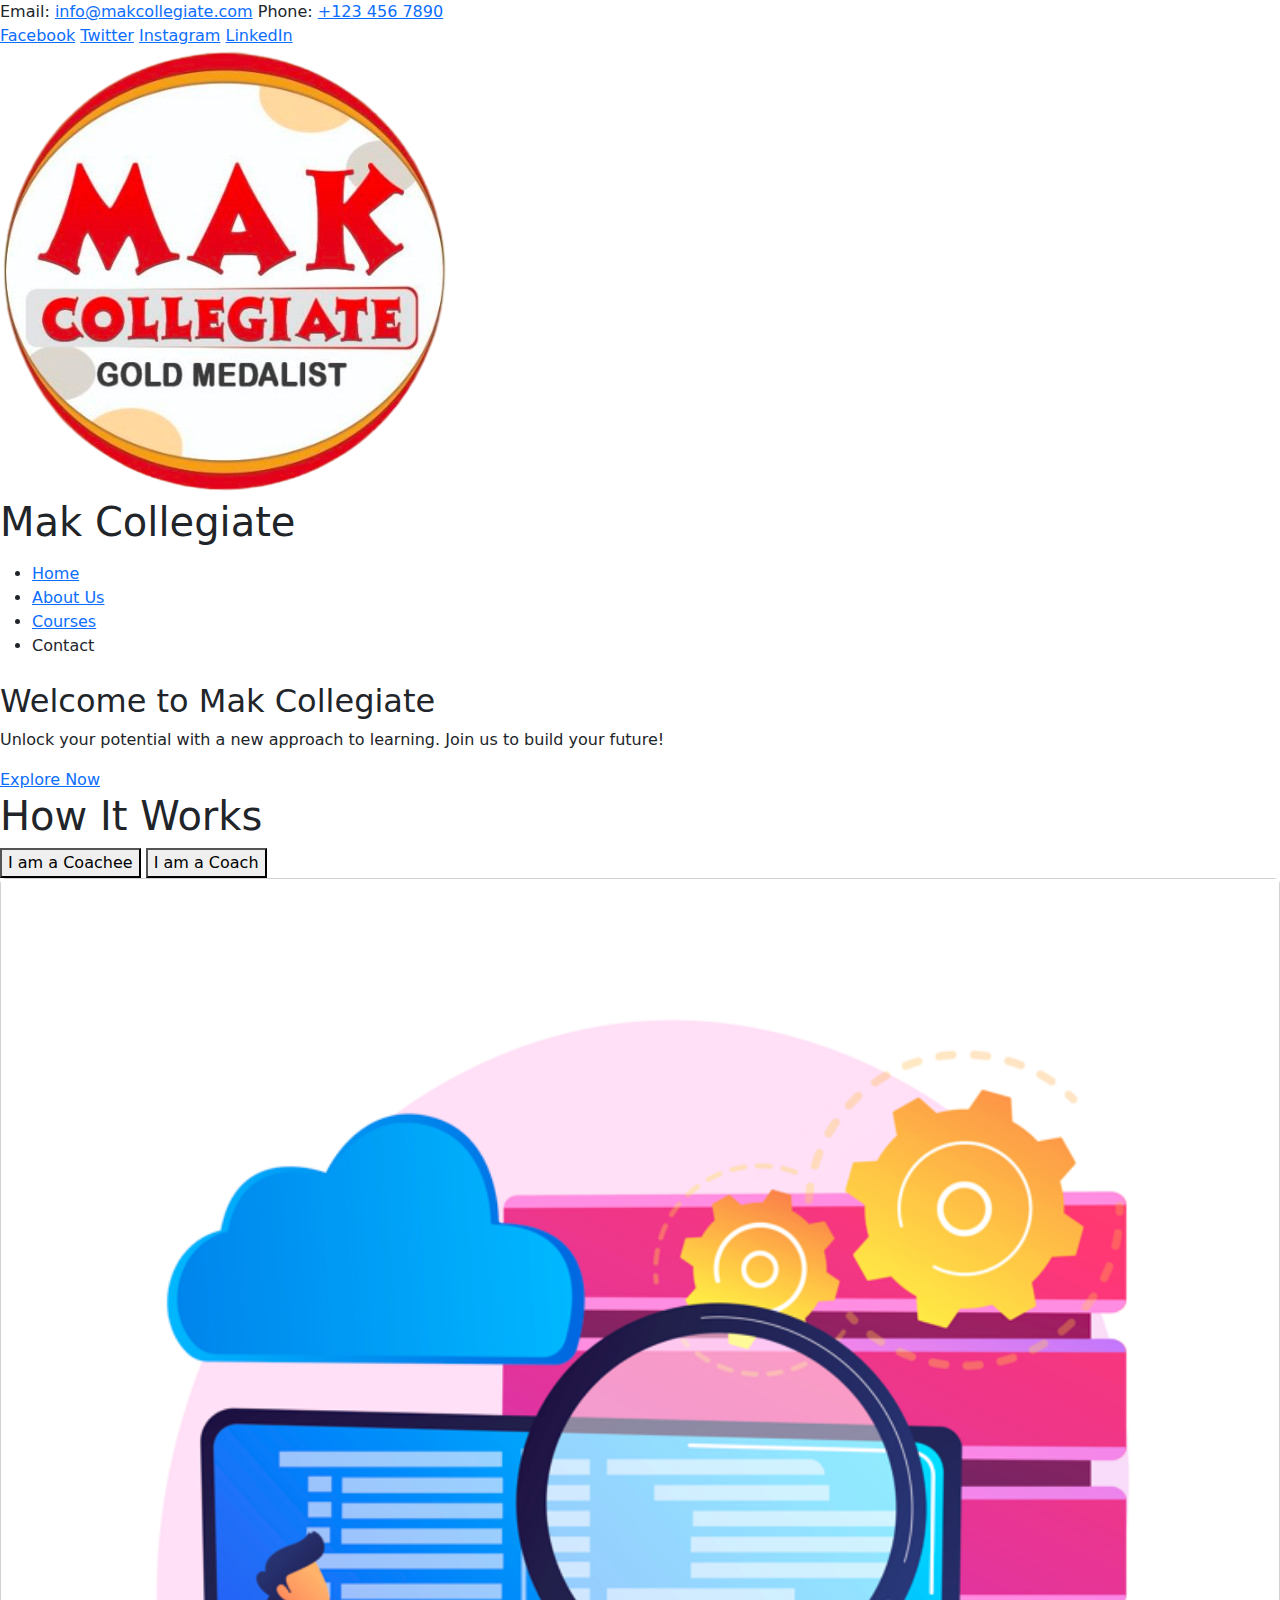
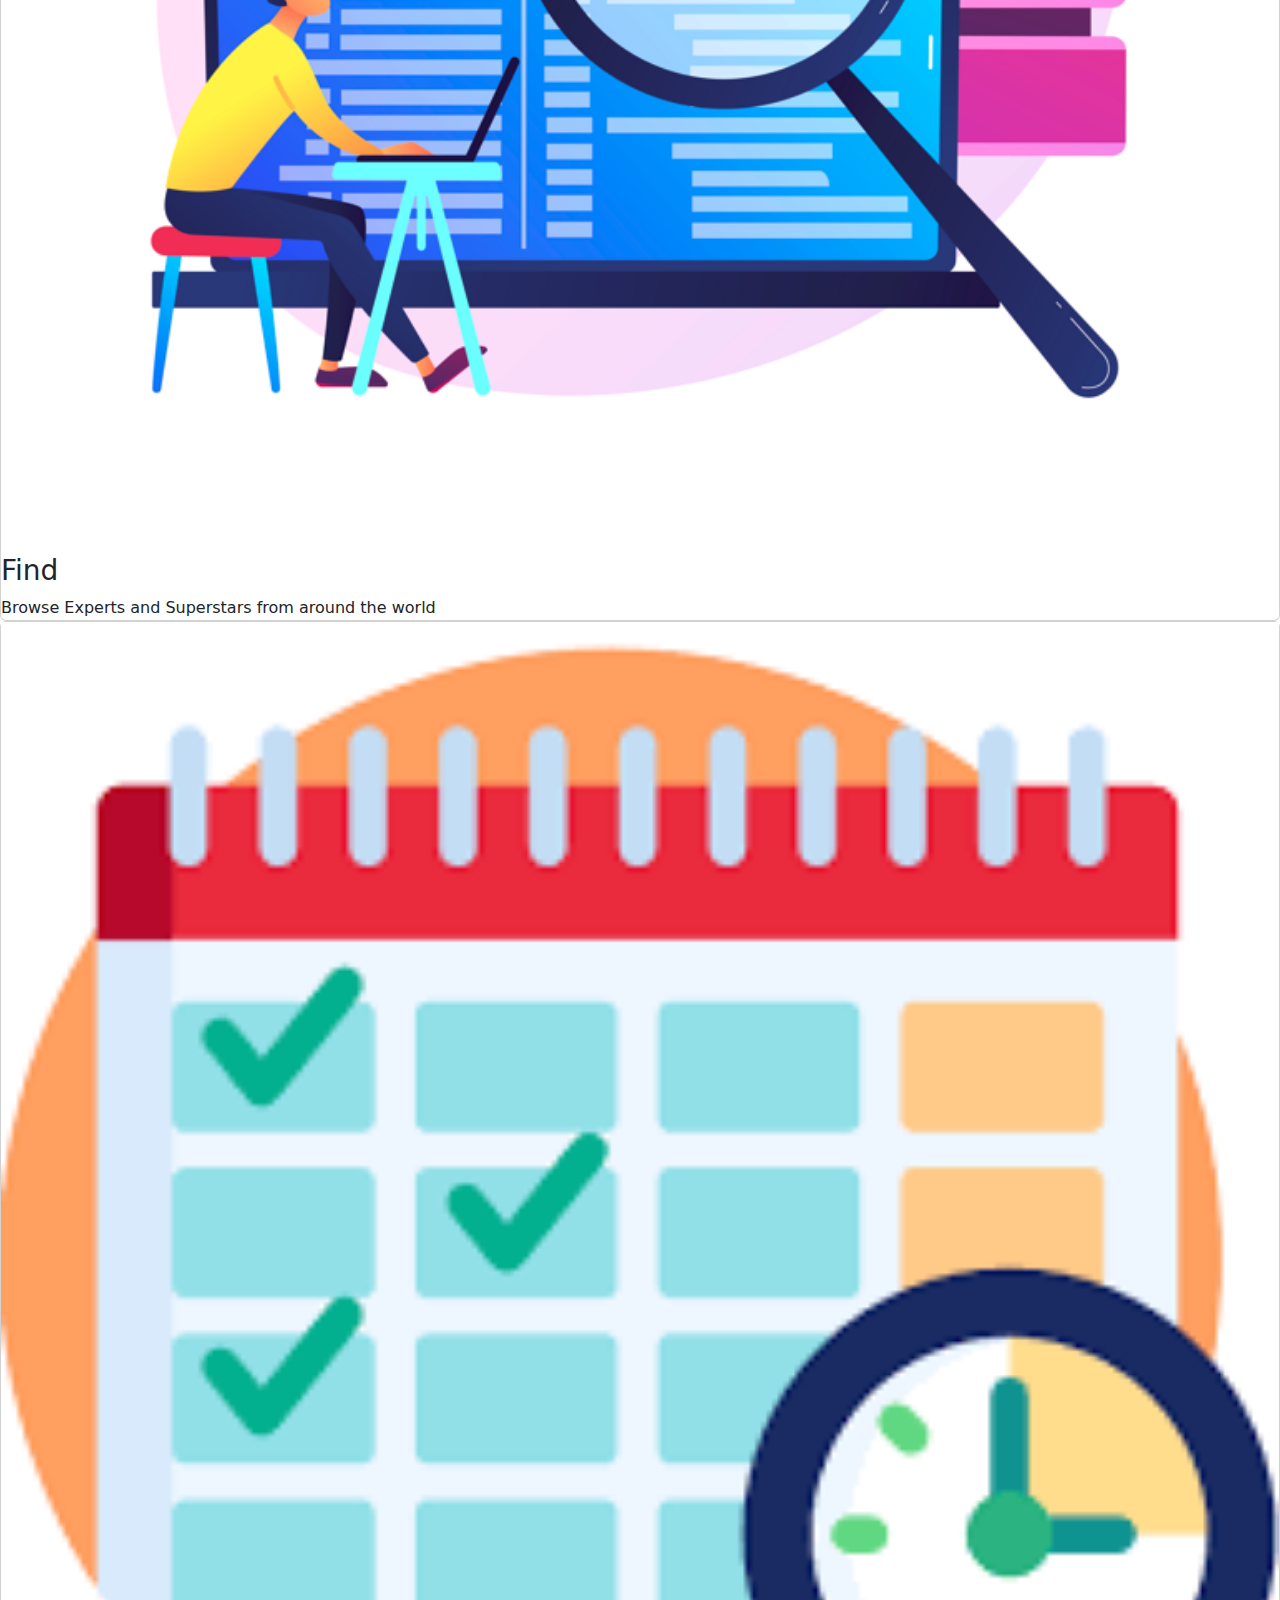
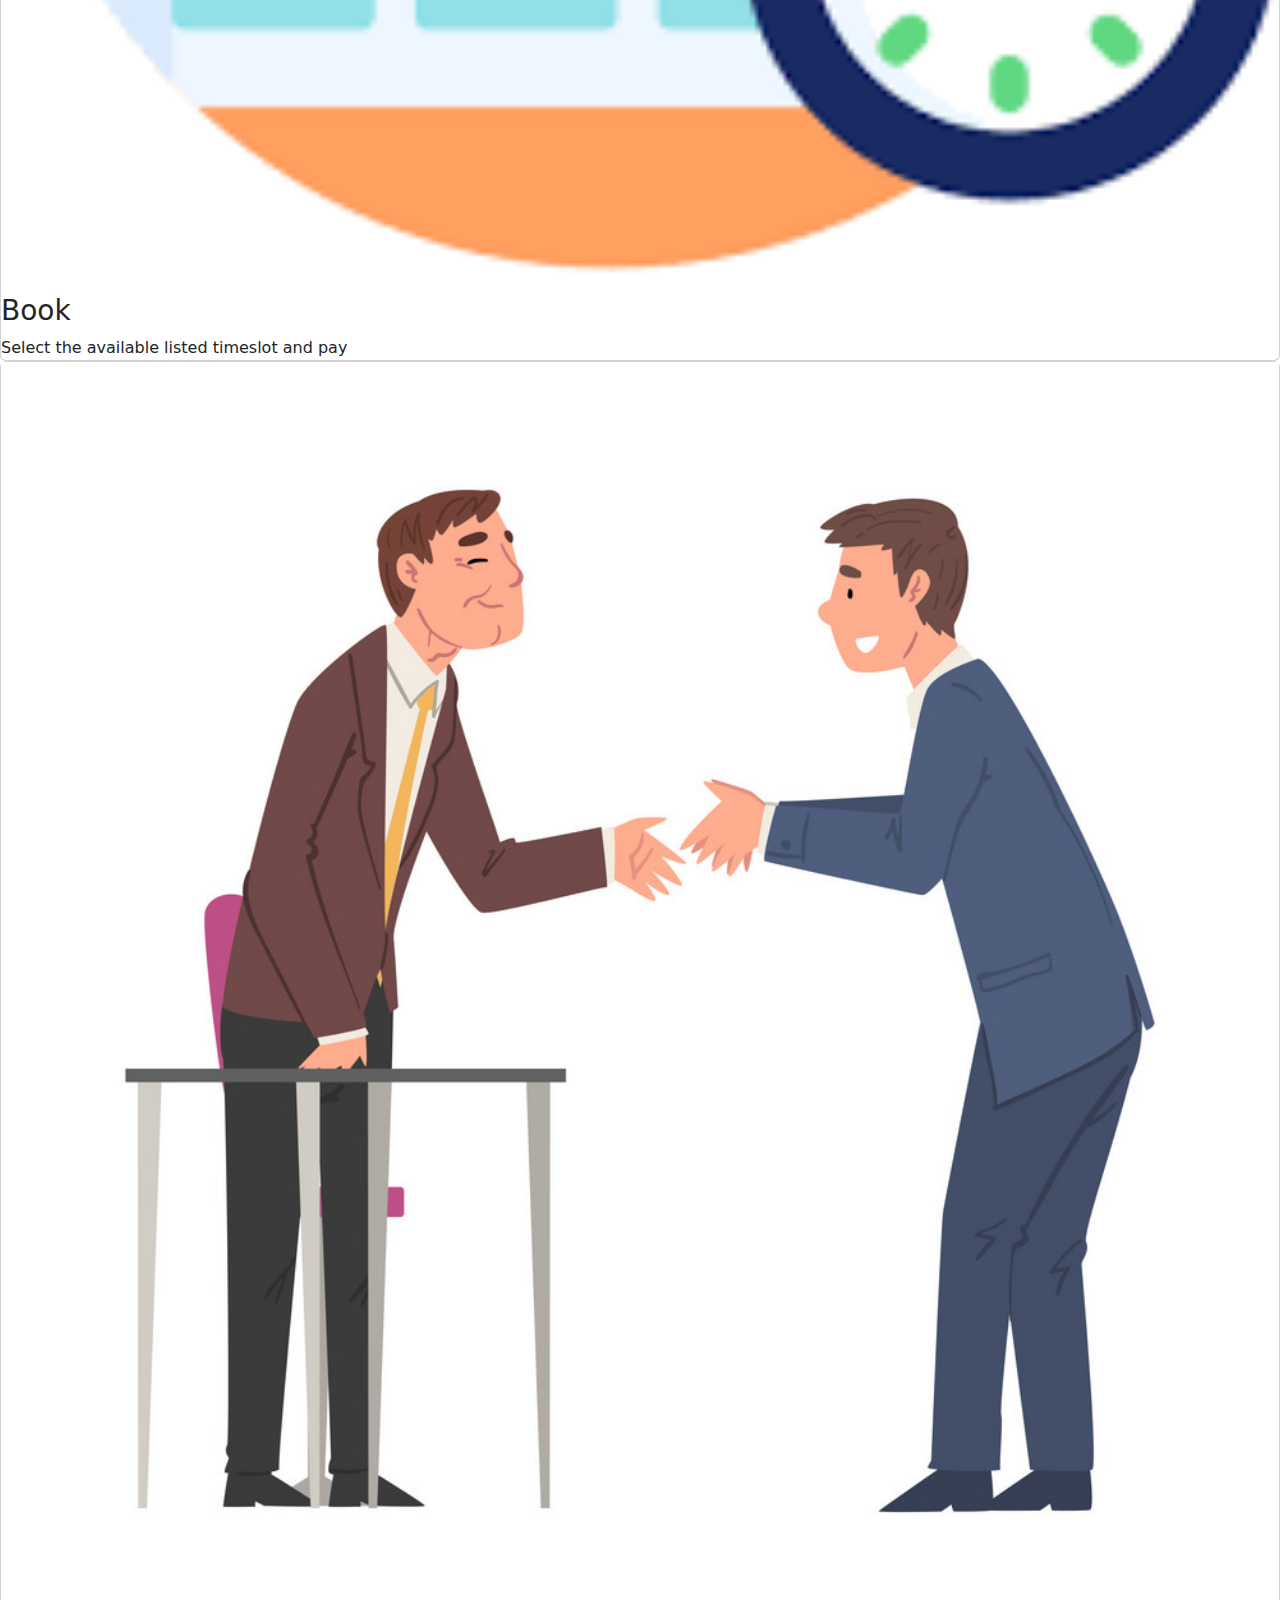
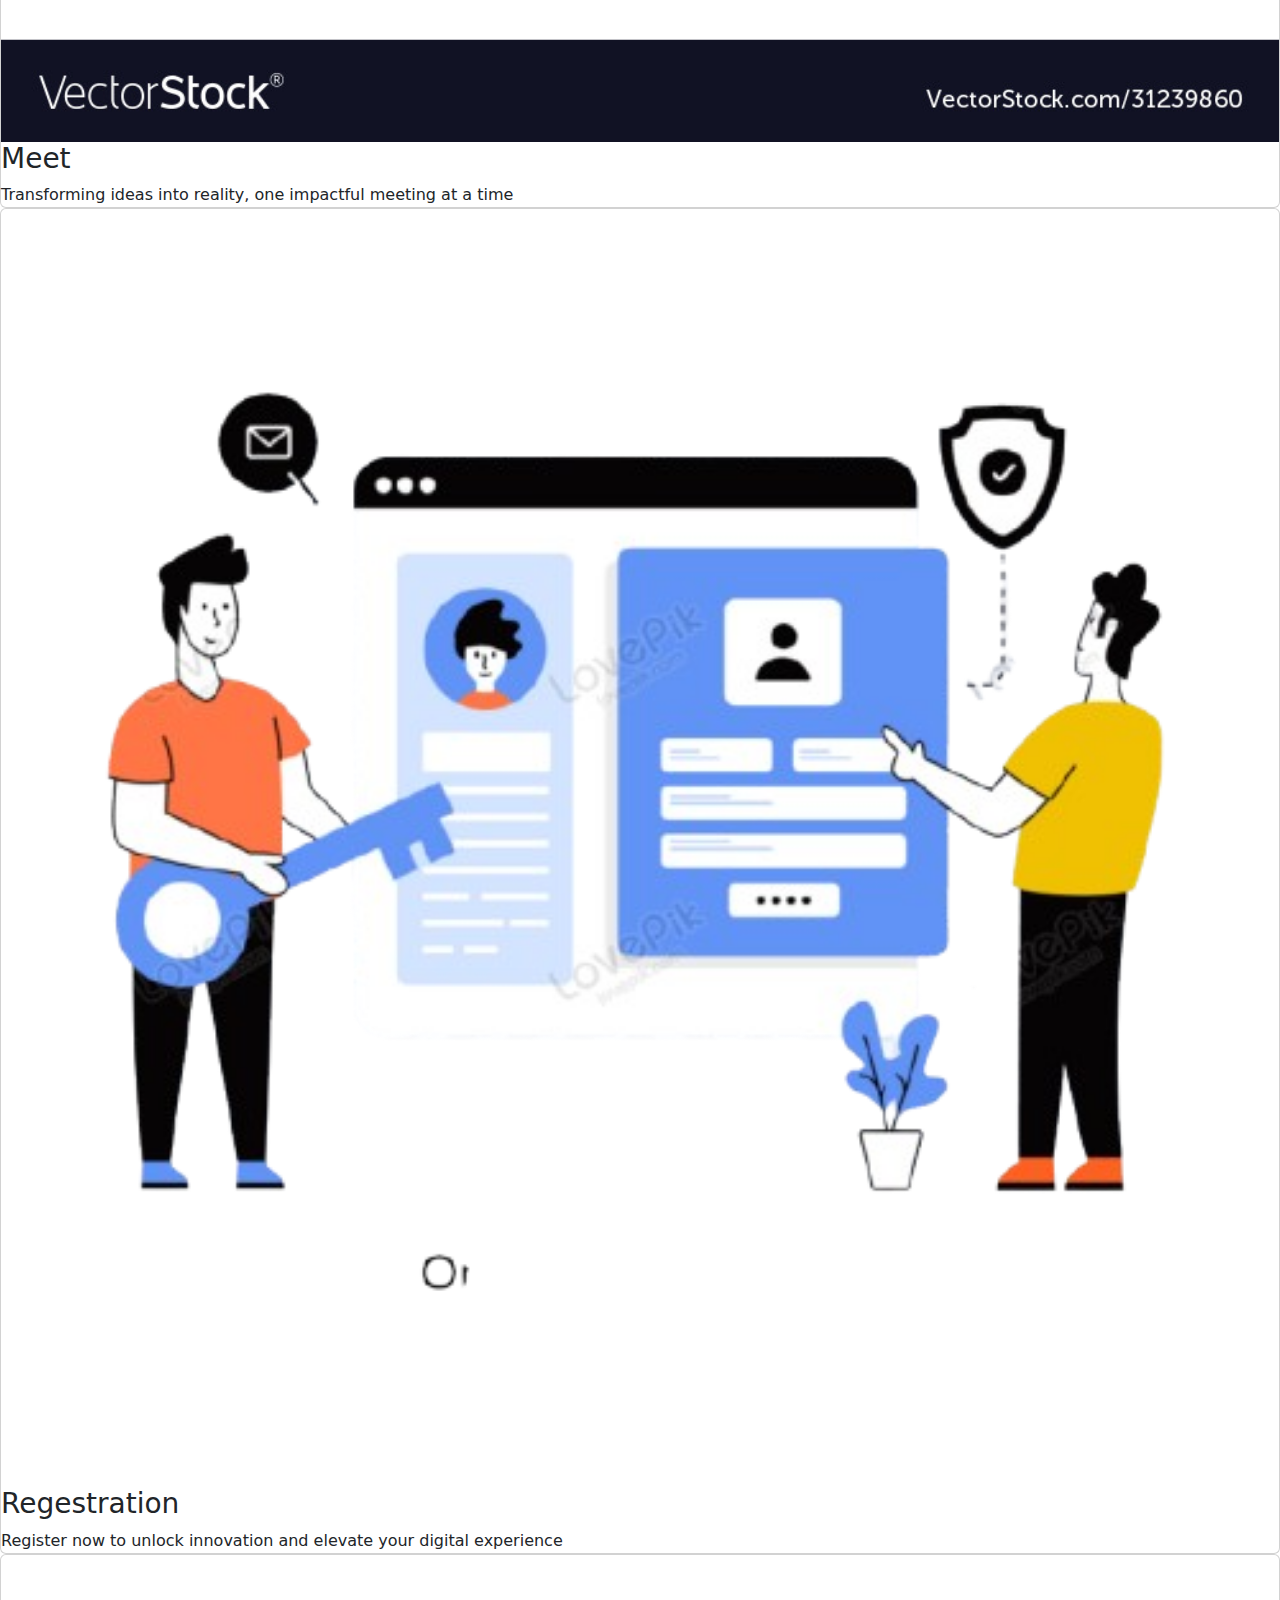
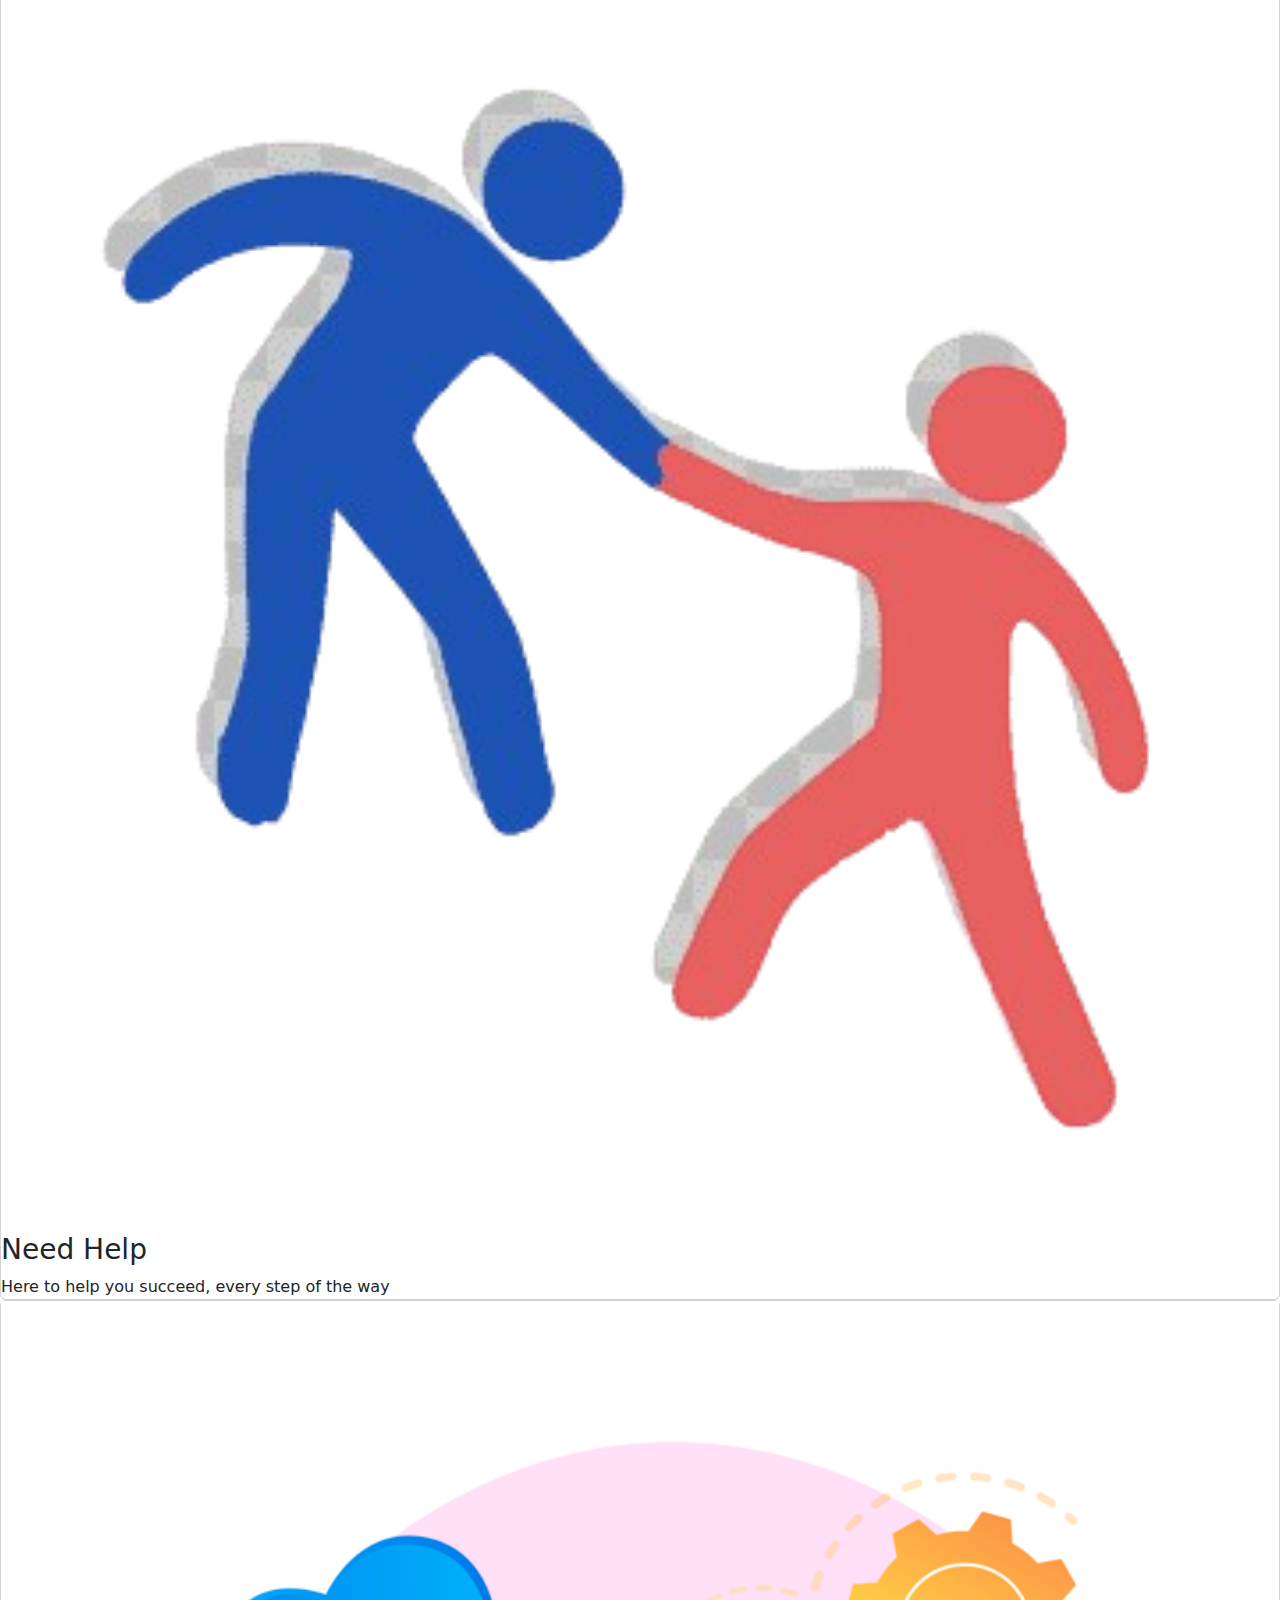
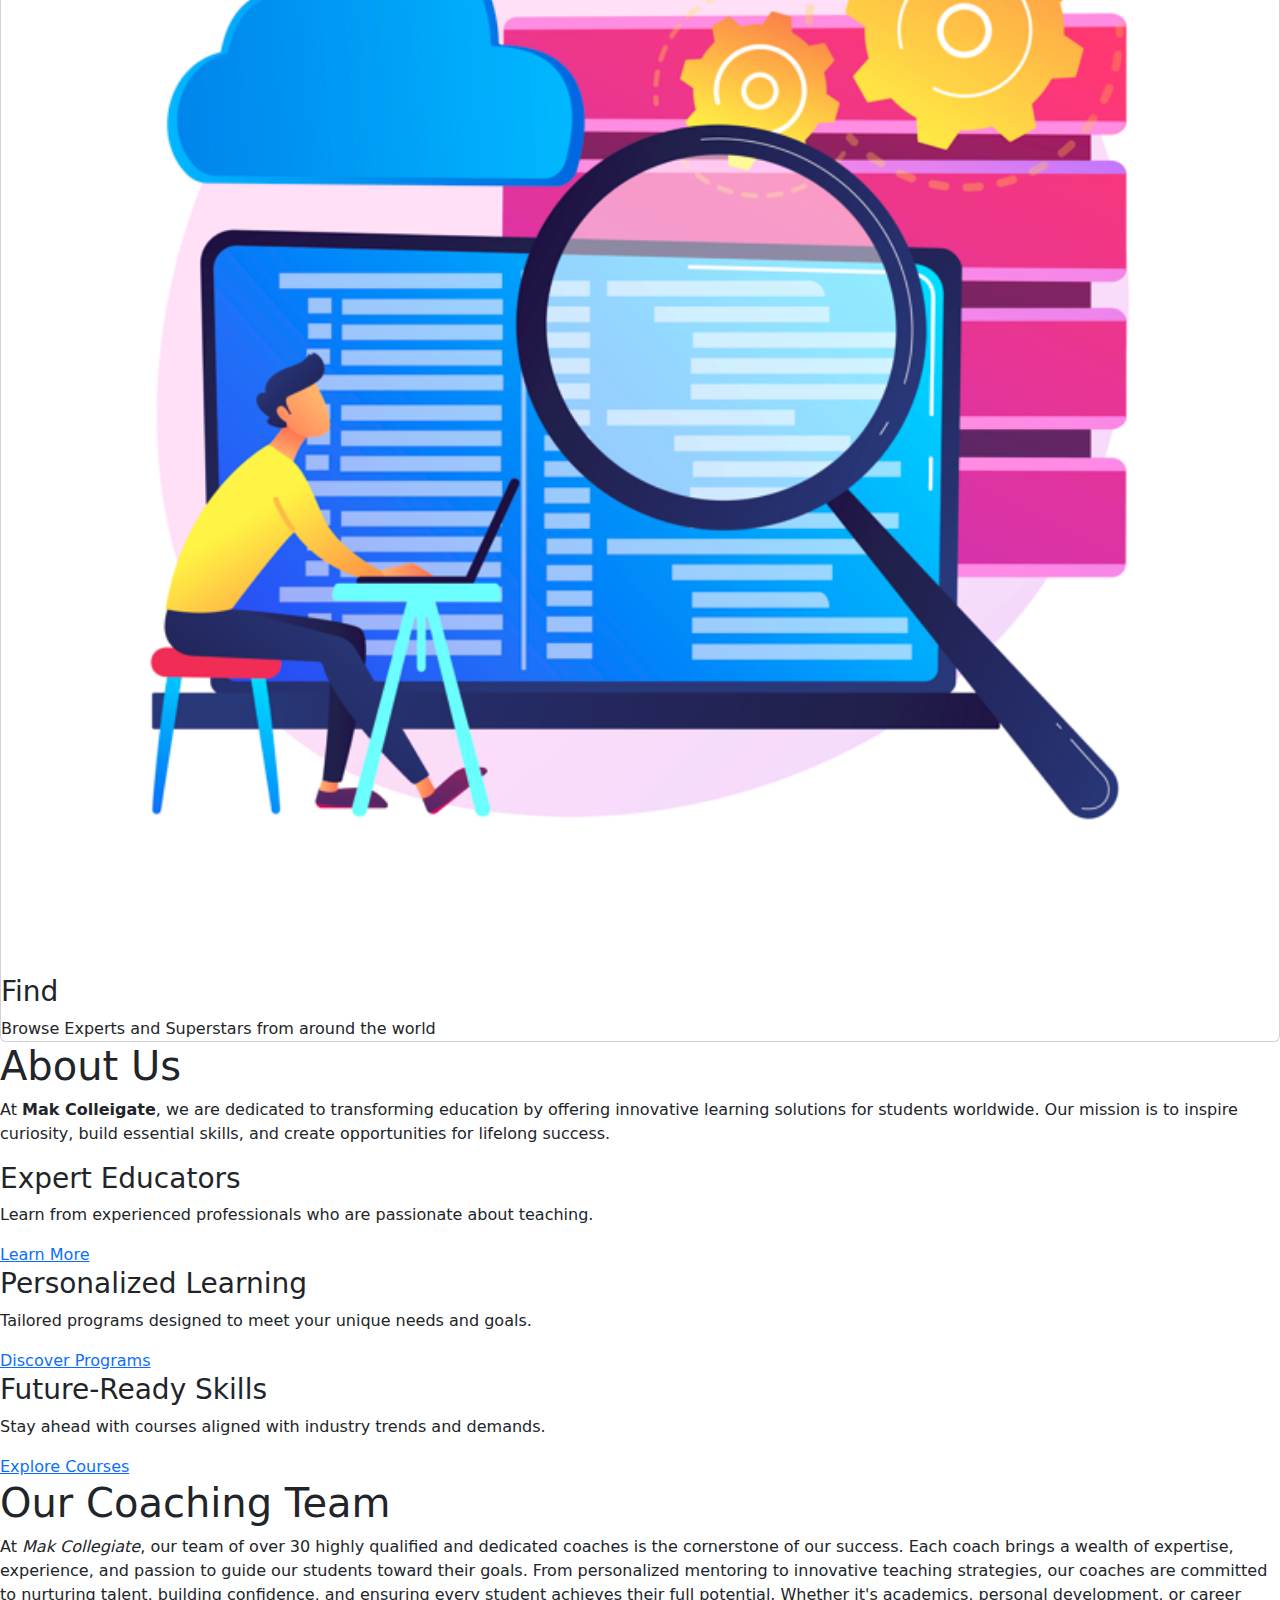
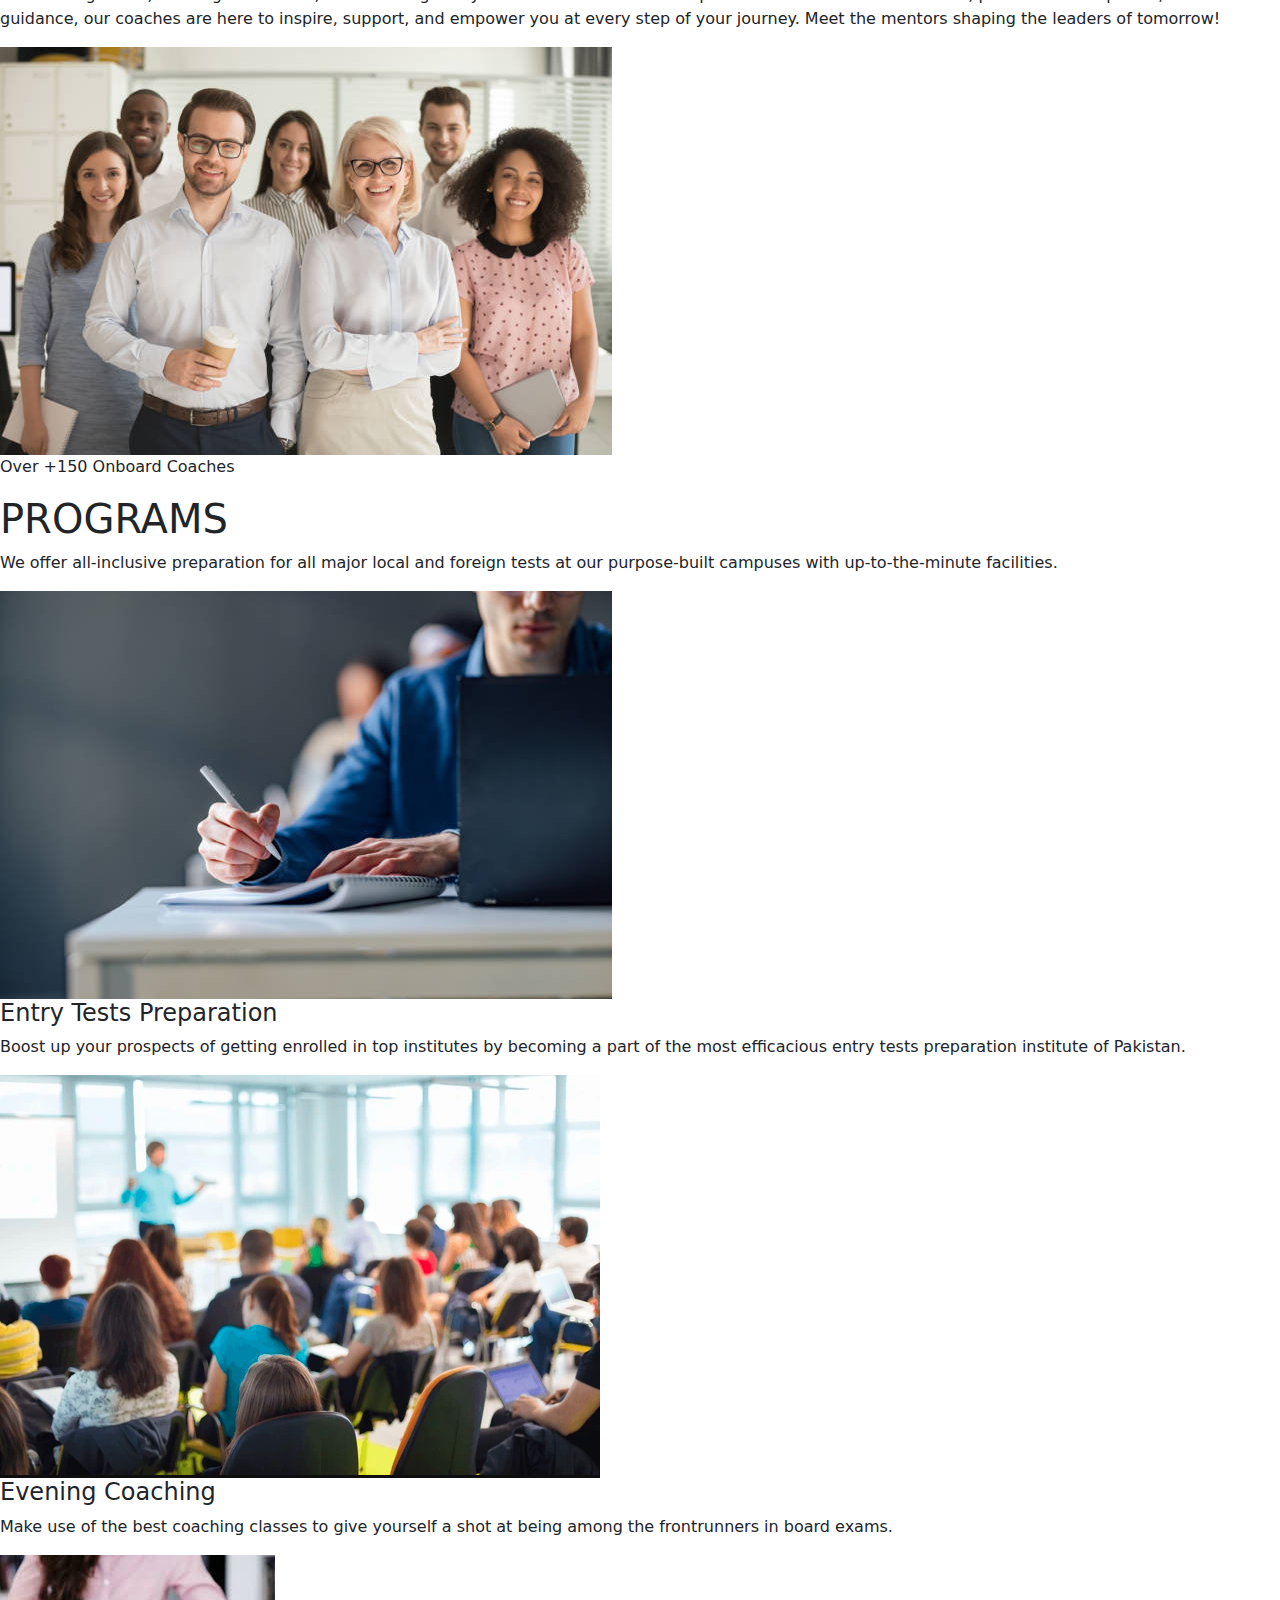
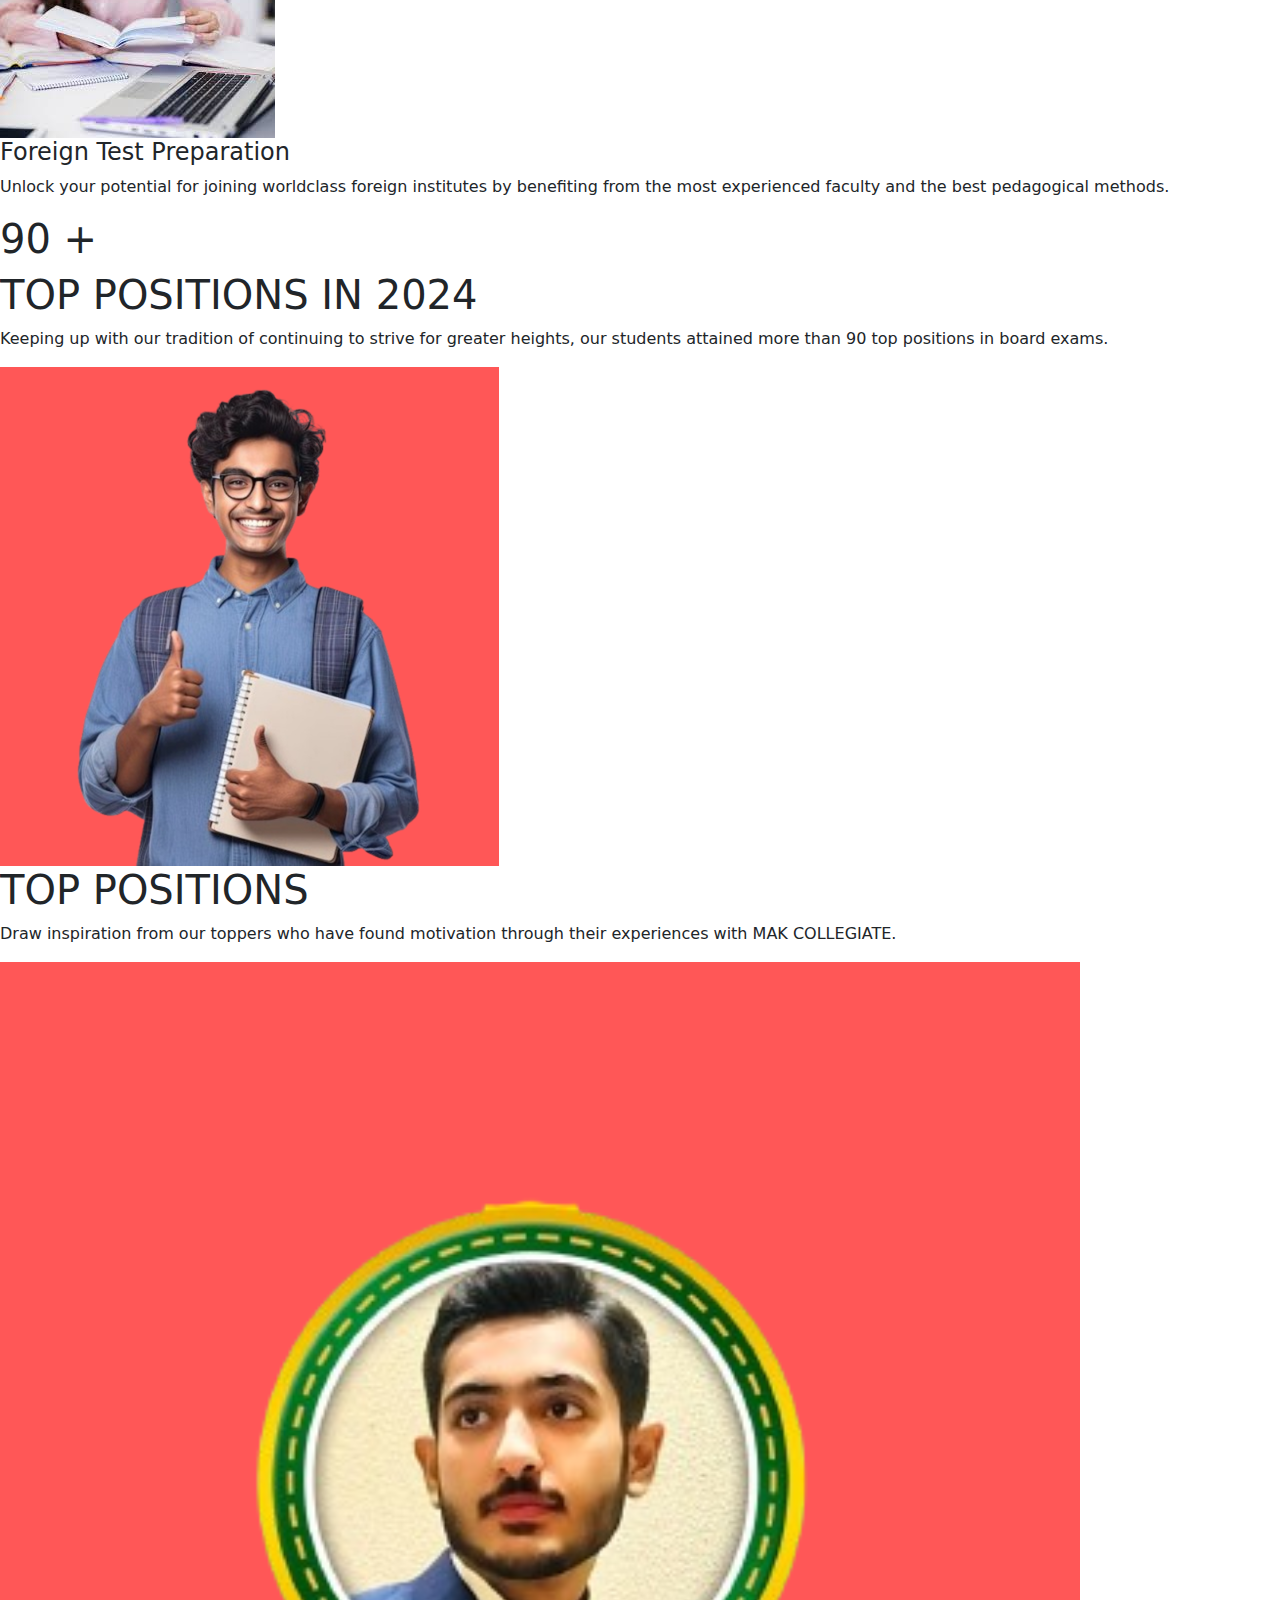
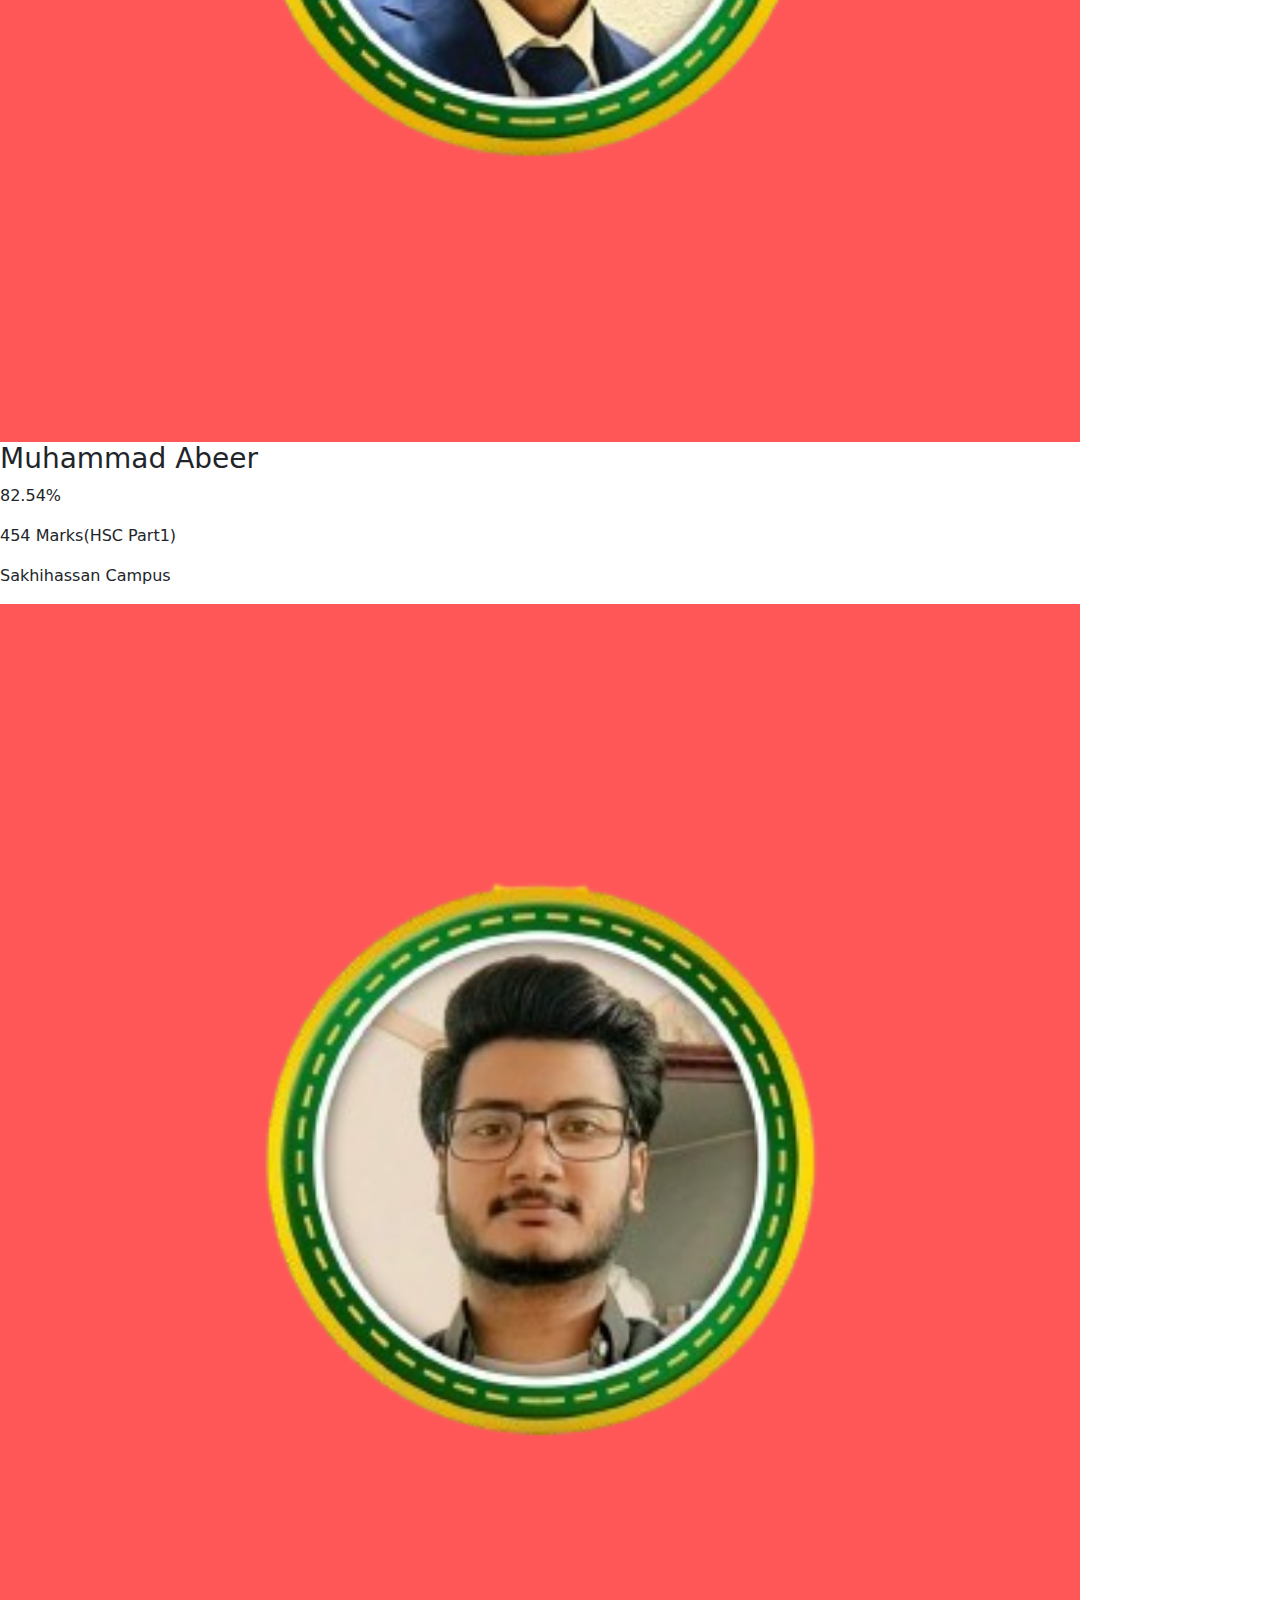
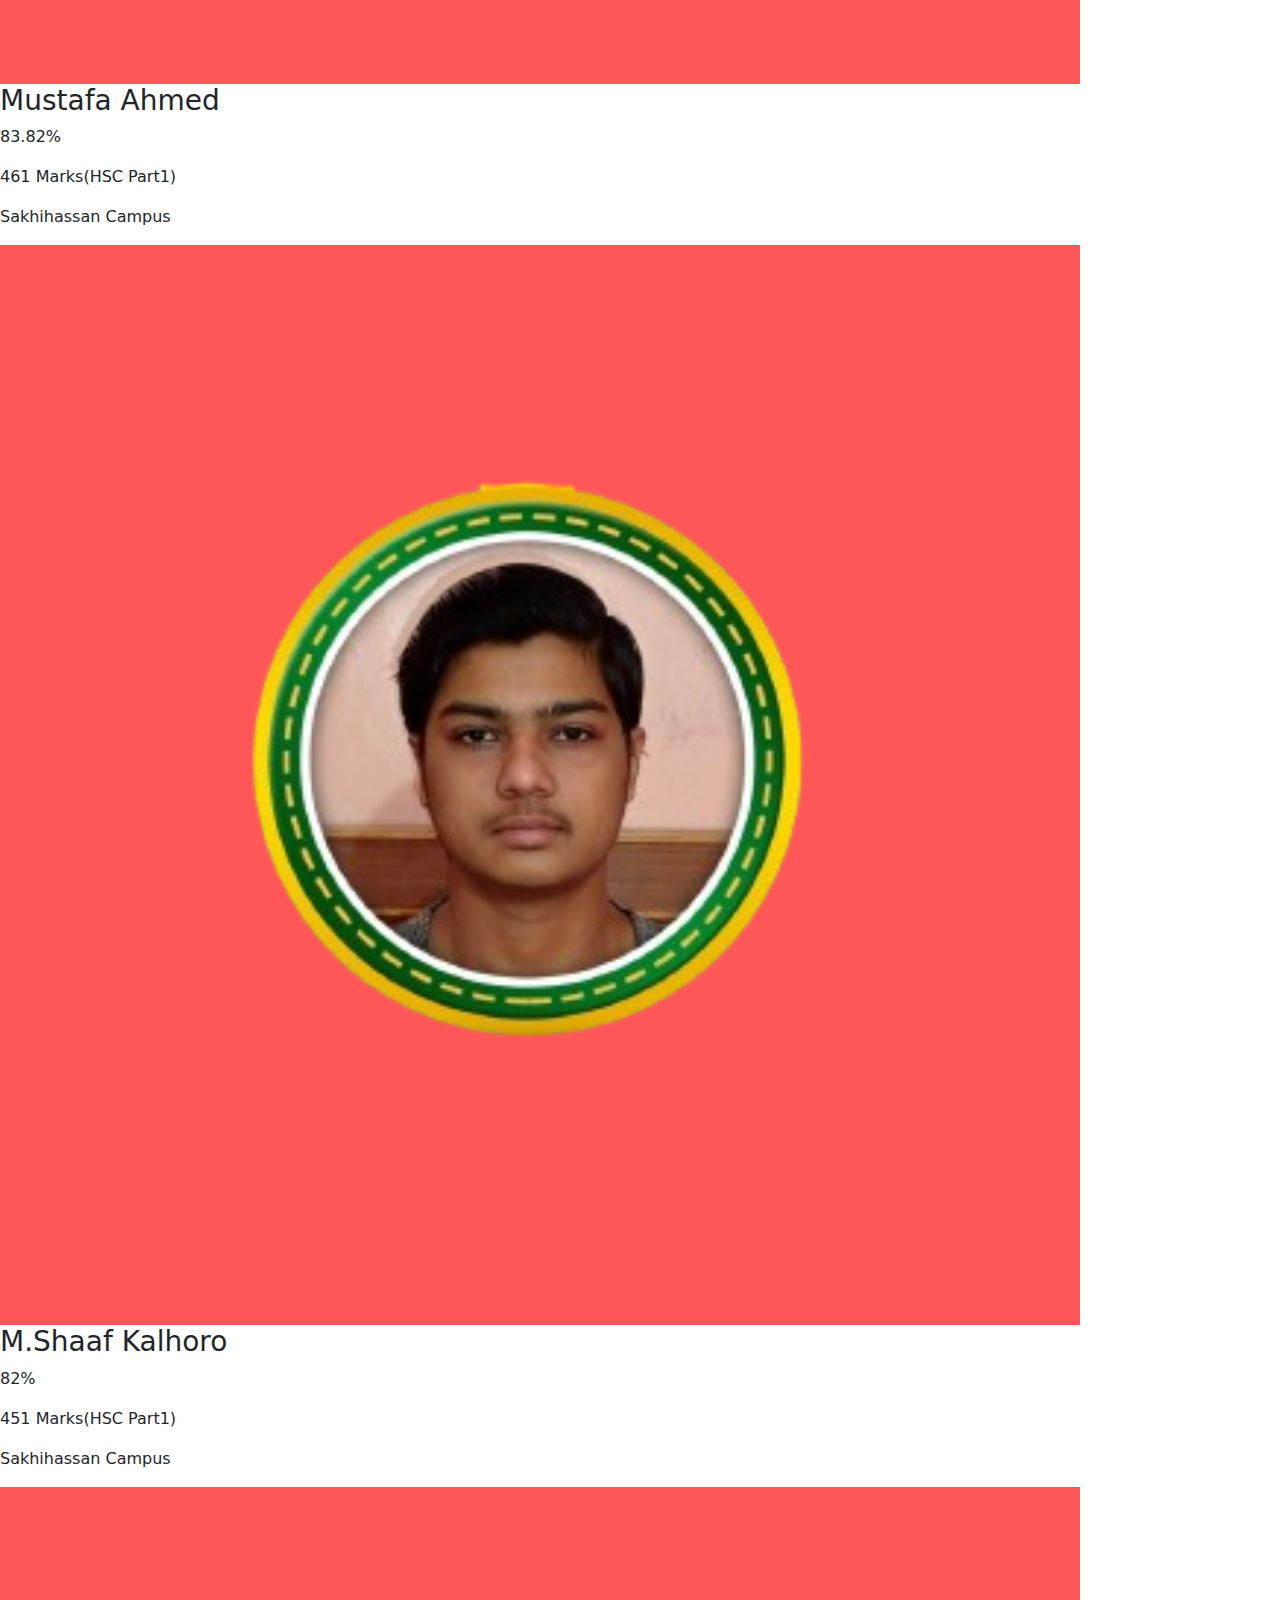
==== index.html @ 0c987470 "first commit" ====
<!DOCTYPE html>
<html lang="en">
<head>
    <meta charset="UTF-8">
    <meta name="viewport" content="width=device-width, initial-scale=1.0">
    <title>EduSphere | Home</title>
    <link href="https://cdn.jsdelivr.net/npm/bootstrap@5.3.3/dist/css/bootstrap.min.css" rel="stylesheet" integrity="sha384-QWTKZyjpPEjISv5WaRU9OFeRpok6YctnYmDr5pNlyT2bRjXh0JMhjY6hW+ALEwIH" crossorigin="anonymous">
    <link rel="stylesheet" href="https://cdnjs.cloudflare.com/ajax/libs/font-awesome/6.6.0/css/all.min.css" integrity="sha512-Kc323vGBEqzTmouAECnVceyQqyqdsSiqLQISBL29aUW4U/M7pSPA/gEUZQqv1cwx4OnYxTxve5UMg5GT6L4JJg==" crossorigin="anonymous" referrerpolicy="no-referrer" />
    <link rel="stylesheet" href="style.css">
</head>
<body>
  <div class="top-navbar">
    <div class="contact-info">
      <span>Email: <a href="mailto:info@makcollegiate.com">info@makcollegiate.com</a></span>
      <span>Phone: <a href="tel:+1234567890">+123 456 7890</a></span>
    </div>
    <div class="social-links">
      <a href="https://facebook.com" target="_blank">Facebook</a>
      <a href="https://twitter.com" target="_blank">Twitter</a>
      <a href="https://instagram.com" target="_blank">Instagram</a>
      <a href="https://linkedin.com" target="_blank">LinkedIn</a>
    </div>
  </div>

  
  <header class="header">
    <div class="logo">
      <img src="maklogo.png" alt="Mak Collegiate Logo">
      <h1>Mak Collegiate</h1>
    </div>
    <nav class="navbar">
      <ul class="nav-links">
        <li><a href="">Home</a></li>
        <li><a href="">About Us</a></li>
        <li><a href="">Courses</a></li>
        <li><a hre="">Contact</a></li>
      </ul>
    </nav>
  </header>

  
  <section class="hero" id="home">
   
    <div class="slideshow">
      <div class="slide" style="background-image: url('elite.jpg');"></div>
      <div class="slide" style="background-image: url('holistic.PNG');"></div>
      <div class="slide" style="background-image: url('interactivelearning.webp');"></div>
    </div>

   
    <div class="hero-content">
      <h2 class="animate-on-load">Welcome to Mak Collegiate</h2>
      <p class="animate-on-load">Unlock your potential with a new approach to learning. Join us to build your future!</p>
      <a href="#courses" class="cta animate-on-load">Explore Now</a>
    </div>
  </section>

    
   <!-- <navbar id="socialnavbar">
     <div class="container1">
      <div class="rightlinks">
        <a href=""><i class="fa-brands fa-facebook"></i></a>
        <a href=""><i class="fa-brands fa-github"></i></a>
        <a href=""><i class="fa-brands fa-square-instagram"></i></a>
      </div>
      <div class="leftlinks">
        <p><i class="fa-solid fa-paper-plane"></i> muhammadatifrizwan66@gmail.com</p>
        <p><i class="fa-solid fa-phone-volume"></i> 03182236326</p>
      </div>    
     </div>
   </navbar>


    
    <nav class="navbar">
        <div class="container">
            <a href="index.html" ><img src="mak logo.png" class="logo"></a>
            <ul class="nav-links">
                <li><a href="index.html" class="active">Home</a></li>
                <li><a href="about.html">About</a></li>
                <li><a href="courses.html">Courses</a></li>
                <li><a href="contact.html">Contact</a></li>
            </ul>
        </div>
    </nav>

    
    <header class="hero" style="background-image: url('backgroundimage.jpg');">
        <div class="hero-content">
            <h1>Achieve Excellence with EduSphere</h1>
            <p>Join a community of learners achieving their dreams.</p>
            <a href="courses.html" class="btn">Explore Courses</a>
        </div>
    </header> -->


    <!-- -----Mainsection---- -->
    <section class="mainsection">
        <h1 class="heading">How It Works</h1>
      <div class="buttons"> 
        <button id="prev" class="button" >I am a Coachee</button>
        <button id="next" class="button">I am a Coach</button>
      </div>
      <div class="carousel-container">
        <div class="carousel">
          <div class="card">
            <img src="searchpng.PNG" class="image">
            <h3 class="card-title">Find</h3>
            <p class="card-text">Browse Experts and Superstars from around the world</p>
          </div>
          <div class="card">
            <img src="timeslotpng.png" class="image">
            <h3 class="card-title">Book</h3>
            <p class="card-text">Select the available listed timeslot and pay</p>
          </div>
          <div class="card">
            <img src="meetpng.jpg" class="image">
            <h3 class="card-title">Meet</h3>
            <p class="card-text">Transforming ideas into reality, one impactful meeting at a time</p>
          </div>
          <div class="card">
            <img src="regestrationpng-removebg-preview.png" class="image">
            <h3 class="card-title">Regestration</h3>
            <p class="card-text">Register now to unlock innovation and elevate your digital experience</p>
          </div>
          <div class="card">
            <img src="helppng-removebg-preview.png" class="image">
            <h3 class="card-title">Need Help</h3>
            <p class="card-text">Here to help you succeed, every step of the way</p>
          </div>
          <div class="card">
            <img src="searchpng.PNG" class="image">
            <h3 class="card-title">Find</h3>
            <p class="card-text">Browse Experts and Superstars from around the world</p>
          </div>
        </div>
        
      </div>
    </section>  
<!-- ------about us------ -->
    <section class="about">  
      <div class="about-section" id="about">
        <h1 class="hidden">About Us</h1>
        <p class="hidden">
            At <strong>Mak Colleigate</strong>, we are dedicated to transforming education by offering innovative learning solutions 
            for students worldwide. Our mission is to inspire curiosity, build essential skills, and create opportunities for lifelong success.
        </p>
        <div class="features hidden">
            <div class="feature">
                <h3>Expert Educators</h3>
                <p>Learn from experienced professionals who are passionate about teaching.</p>
                <a href="#">Learn More</a>
            </div>
            <div class="feature">
                <h3>Personalized Learning</h3>
                <p>Tailored programs designed to meet your unique needs and goals.</p>
                <a href="#">Discover Programs</a>
            </div>
            <div class="feature">
                <h3>Future-Ready Skills</h3>
                <p>Stay ahead with courses aligned with industry trends and demands.</p>
                <a href="#">Explore Courses</a>
            </div>
        </div>
    </div>
</section>


<section class="coaches">
  <container class="coach">
    <div class="heading1">
      <h1 class="">Our Coaching Team</h1>
      <p>At <span><i>Mak Collegiate</i></span>, our team of over 30 highly qualified and dedicated coaches is the cornerstone of our success. Each coach brings a wealth of expertise, experience, and passion to guide our students toward their goals. From personalized mentoring to innovative teaching strategies, our coaches are committed to nurturing talent, building confidence, and ensuring every student achieves their full potential. Whether it's academics, personal development, or career guidance, our coaches are here to inspire, support, and empower you at every step of your journey. Meet the mentors shaping the leaders of tomorrow!</p>
    </div>
    <div class="image-section">
      <img src="teachersimage.jpg" alt="Loading">
      <p>Over +150 Onboard Coaches</p>
    </div>
  </container>
</section>

<section id="programs">
  <div class="container2">
    <h1>PROGRAMS</h1>
    <p>We offer all-inclusive preparation for all major local and foreign tests at our purpose-built campuses with up-to-the-minute facilities.</p>
    <div class="programs-cards">
        <div class="program-card">
          <img src="Entrytest.jpg" class="prog-image">
          <h4>Entry Tests Preparation</h4>
          <p>Boost up your prospects of getting enrolled in top institutes by becoming a part of the most efficacious entry tests preparation institute of Pakistan.</p>
        </div>
        <div class="program-card">
          <img src="coachingimage.PNG" class="prog-image">
          <h4>Evening Coaching</h4>
          <p>Make use of the best coaching classes to give yourself a shot at being among the frontrunners in board exams.</p>
        </div>
        <div class="program-card">
          <img src="courcesimage.jpg" class="prog-image">
          <h4>Foreign Test Preparation</h4>
          <p>Unlock your potential for joining worldclass foreign institutes by benefiting from the most experienced faculty and the best pedagogical methods.</p>
        </div>
    </div>
  </div>
</section>


<section id="positions">
  <div class="container3">
    <div class="posiheading">
    <h1 class="posih1">90 +</h1>
    <h1 class="posih2">TOP POSITIONS IN 2024</h1>
    <p>Keeping up with our tradition of continuing to strive for greater heights, our students attained more than 90 top positions in board exams.</p>
  </div>
  <div class="posiimg">
      <img src="studentimage.png" alt="loading" >
    </div>
  
  
  </div>
</section>



<section id="top-positions">
 <div class="container4">
  <div class="top-headpart"> 
   <h1>TOP POSITIONS</h1>
   <p class="main-para">Draw inspiration from our toppers who have found motivation through their experiences with MAK COLLEGIATE.</p>
  </div>
   <div class="top-cardpart">
    <div class="top-cards">
     <div class="top-card">
       <img src="student1.png" class="top-img">
       <h3 class="top-titile">Muhammad Abeer</h3>
       <p class="top-text">82.54%</p>
       <p class="top-text">454 Marks(HSC Part1)</p>
       <p class="top-text">Sakhihassan Campus</p>
     </div>
     <div class="top-card">
      <img src="student2.png" class="top-img">
      <h3 class="top-titile">Mustafa Ahmed</h3>
      <p class="top-text">83.82%</p>
      <p class="top-text">461 Marks(HSC Part1)</p>
      <p class="top-text">Sakhihassan Campus</p>
     </div>
     <div class="top-card">
      <img src="student3.png" class="top-img">
      <h3 class="top-titile">M.Shaaf Kalhoro</h3>
      <p class="top-text">82%</p>
      <p class="top-text">451 Marks(HSC Part1)</p>
      <p class="top-text">Sakhihassan Campus</p>
     </div>
     <div class="top-card">
      <img src="student4.png" class="top-img">
      <h3 class="top-titile">Muhammad Ahsan</h3>
      <p class="top-text">82%</p>
      <p class="top-text">451 Marks(HSC Part1)</p>
      <p class="top-text">Sakhihassan Campus</p>
     </div>
     <div class="top-card">
      <img src="student5.png" class="top-img">
      <h3 class="top-titile">M.Shaheer Shahzad</h3>
      <p class="top-text">87.8%</p>
      <p class="top-text">483 Marks(HSC Part1)</p>
      <p class="top-text">Sakhihassan Campus</p>
     </div>
     <div class="top-card">
      <img src="student6.PNG" class="top-img">
      <h3 class="top-titile">Faeez Ur Rehman</h3>
      <p class="top-text">83.3%</p>
      <p class="top-text">458 Marks(HSC Part1)</p>
      <p class="top-text">Sakhihassan Campus</p>
     </div>
     <div class="top-card">
      <img src="student image.png" class="top-img">
      <h3 class="top-titile">Iqra Aziz 7</h3>
      <p class="top-text">1st Position</p>
      <p class="top-text">1185 Marks(Matric)</p>
      <p class="top-text">Sakhihassan Campus</p>
     </div>
     <div class="top-card">
      <img src="student image.png" class="top-img">
      <h3 class="top-titile">Iqra Aziz 8</h3>
      <p class="top-text">1st Position</p>
      <p class="top-text">1185 Marks(Matric)</p>
      <p class="top-text">Sakhihassan Campus</p>
     </div>
    </div> 
   </div>
   <div class="arrows">
   <img src="arrow-left-solid.svg" class="arrow-left" id="arrow-left">
   <img src="arrow-right-solid.svg" class="arrow-right" id="arrow-right">
  </div>
  <div class="view-more">
  <button>View More</button>
  </div>
 </div>
</section>



    <!-- Highlights Section -->
  
    <section class="why-choose-us">
      <h2><i>Why Choose MAK Collegiate?</i></h2>
      <div class="mainfeatures">
        <div class="mainfeature" onclick="showDetails('Elite Faculty', 'Our mentors are industry leaders who blend expertise with passion to unlock your potential.')">
          <img src="elite.jpg" alt="Elite Faculty">
          <div class="feature-content">
            <h3>Elite Faculty</h3>
            <p>Our mentors are industry leaders who blend expertise with passion to unlock your potential.</p>
          </div>
        </div>
        <div class="mainfeature" onclick="showDetails('Modern Curriculum', 'A curriculum aligned with the latest trends, fostering critical thinking and innovation.')">
           <img src="moderncirriculum.webp" alt="Modern Curriculum">
          <div class="feature-content">
            <h3>Modern Curriculum</h3>
            <p>A curriculum aligned with the latest trends, fostering critical thinking and innovation.</p>
          </div>
        </div>
        <div class="mainfeature" onclick="showDetails('Outstanding Results', 'Consistently proven results with students excelling in academic and competitive fields.')">
          <img src="results.jpg" alt="Outstanding Results">
          <div class="feature-content">
            <h3>Outstanding Results</h3>
            <p>Consistently proven results with students excelling in academic and competitive fields.</p>
          </div>
        </div>
        <div class="mainfeature" onclick="showDetails('Interactive Learning', 'Collaborative and engaging learning experiences to make every session impactful.')">
          <img src="interactivelearning.webp" alt="Interactive Learning">
          <div class="feature-content">
            <h3>Interactive Learning</h3>
            <p>Collaborative and engaging learning experiences to make every session impactful.</p>
          </div>
        </div>
        <div class="mainfeature" onclick="showDetails('Innovative Techniques', 'Cutting-edge teaching methodologies designed for efficient and effective learning.')">
          <img src="innovativetechnicque.jpg" alt="Innovative Techniques">
          <div class="feature-content">
            <h3>Innovative Techniques</h3>
            <p>Cutting-edge teaching methodologies designed for efficient and effective learning.</p>
          </div>
        </div>
        <div class="mainfeature" onclick="showDetails('Holistic Support', 'Comprehensive guidance including career counseling and personalized mentoring.')">
          <img src="holistic.PNG" alt="Holistic Support">
          <div class="feature-content">
            <h3>Holistic Support</h3>
            <p>Comprehensive guidance including career counseling and personalized mentoring.</p>
          </div>
        </div>
      </div>
      <div class="cta">
        <a href="#">Join Us Today!</a>
      </div>
    </section>



    <section class="campuses-section">
      <h2>Our Campuses</h2>
      <div class="campuses-slider">
        <div class="campus-slides">
          <!-- Campus Slides -->
          <div class="campus-card">
            <img src="ssc.jpg" alt="City Center Campus">
            <div class="campus-card-content">
              <h3>Sakhi Hasan Campus</h3>
              <p>Located in the heart of the city, this campus offers state-of-the-art facilities, a library, and vibrant student spaces.</p>
              <a href="#">Learn More</a>
            </div>
          </div>
          <div class="campus-card">
            <img src="upc.jpg" alt="Riverside Campus">
            <div class="campus-card-content">
              <h3>U.P More Campus</h3>
              <p>Set by the beautiful riverside, this campus combines a serene environment with modern amenities and digital classrooms.</p>
              <a href="#">Learn More</a>
            </div>
          </div>
          <div class="campus-card">
            <img src="jci.jpg" alt="Uptown Campus">
            <div class="campus-card-content">
              <h3>Johar Campus</h3>
              <p>With a focus on technology, this campus features smart classrooms, a tech hub, and collaborative learning spaces.</p>
              <a href="#">Learn More</a>
            </div>
          </div>
          <div class="campus-card">
            <img src="nc.jpg" alt="Uptown Campus">
            <div class="campus-card-content">
              <h3>North Campus</h3>
              <p>With a focus on technology, this campus features smart classrooms, a tech hub, and collaborative learning spaces.</p>
              <a href="#">Learn More</a>
            </div>
          </div>
          <div class="campus-card">
            <img src="gc.jpg" alt="Uptown Campus">
            <div class="campus-card-content">
              <h3>Gulshan Campus</h3>
              <p>With a focus on technology, this campus features smart classrooms, a tech hub, and collaborative learning spaces.</p>
              <a href="#">Learn More</a>
            </div>
          </div>
        </div>
        <!-- Navigation Buttons -->
        <div class="slider-nav">
          <button class="nav-btn prev">❮</button>
          <button class="nav-btn next">❯</button>
        </div>
      </div>
    </section>
    <!-- Footer -->
    <footer class="footer">
      <div class="footer-container">
        <!-- Section 1: College Logo and Brief -->
        <div class="footer-section about">
          <img src="mak logo.png" alt="MAK College Logo" class="footer-logo" />
          <p>
            MAK College is committed to excellence in education, innovation, and community building. Join us in shaping the future.
          </p>
        </div>
    
        <!-- Section 2: Quick Links -->
        <div class="footer-section quick-links">
          <h3>Quick Links</h3>
          <ul>
            <li><a href="/about-us">About Us</a></li>
            <li><a href="/admissions">Admissions</a></li>
            <li><a href="/departments">Departments</a></li>
            <li><a href="/events">Events</a></li>
            <li><a href="/contact">Contact Us</a></li>
          </ul>
        </div>
    
        <!-- Section 3: Contact Information -->
        <div class="footer-section contact-info">
          <h3>Contact Us</h3>
          <p><strong>Address:</strong> 123 MAK Street, Your City, Your State</p>
          <p><strong>Phone:</strong> +1 (123) 456-7890</p>
          <p><strong>Email:</strong> info@makcollege.edu</p>
        </div>
    
        <!-- Section 4: Social Media Links -->
        <div class="footer-section social-media">
          <h3>Follow Us</h3>
          <div class="social-icons">
            <a href="https://facebook.com/makcollege" aria-label="Facebook"><i class="fab fa-facebook-f"></i></a>
            <a href="https://twitter.com/makcollege" aria-label="Twitter"><i class="fab fa-twitter"></i></a>
            <a href="https://instagram.com/makcollege" aria-label="Instagram"><i class="fab fa-instagram"></i></a>
            <a href="https://linkedin.com/school/makcollege" aria-label="LinkedIn"><i class="fab fa-linkedin-in"></i></a>
          </div>
        </div>
      </div>
    
      <!-- Footer Bottom -->
      <div class="footer-bottom">
        <p>&copy; 2025 MAK College. All rights reserved.</p>
        <p><a href="/privacy-policy">Privacy Policy</a> | <a href="/terms-of-service">Terms of Service</a></p>
      </div>
    </footer>

  


    <script src="https://cdn.jsdelivr.net/npm/@popperjs/core@2.11.8/dist/umd/popper.min.js" integrity="sha384-I7E8VVD/ismYTF4hNIPjVp/Zjvgyol6VFvRkX/vR+Vc4jQkC+hVqc2pM8ODewa9r" crossorigin="anonymous"></script>
<script src="https://cdn.jsdelivr.net/npm/bootstrap@5.3.3/dist/js/bootstrap.min.js" integrity="sha384-0pUGZvbkm6XF6gxjEnlmuGrJXVbNuzT9qBBavbLwCsOGabYfZo0T0to5eqruptLy" crossorigin="anonymous"></script>
 
<script src="script.js"></script>
</body>
</html>
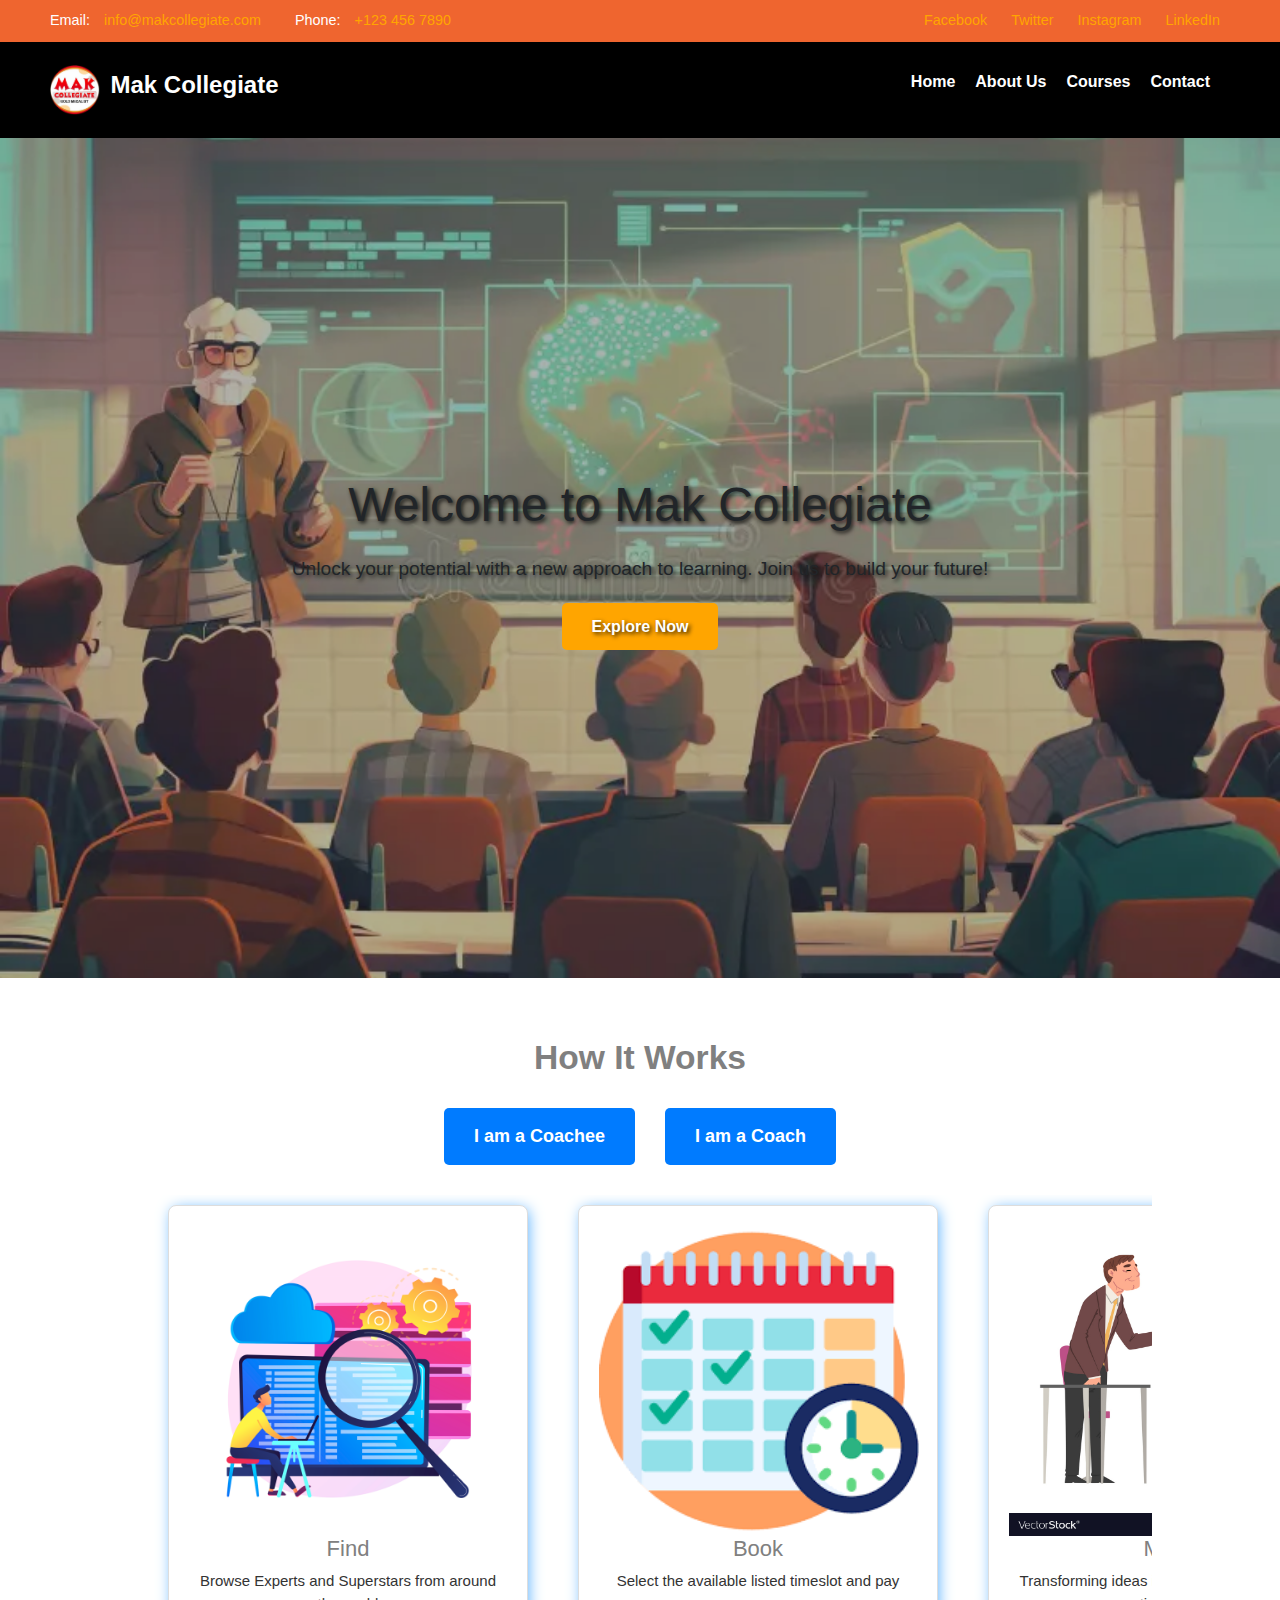
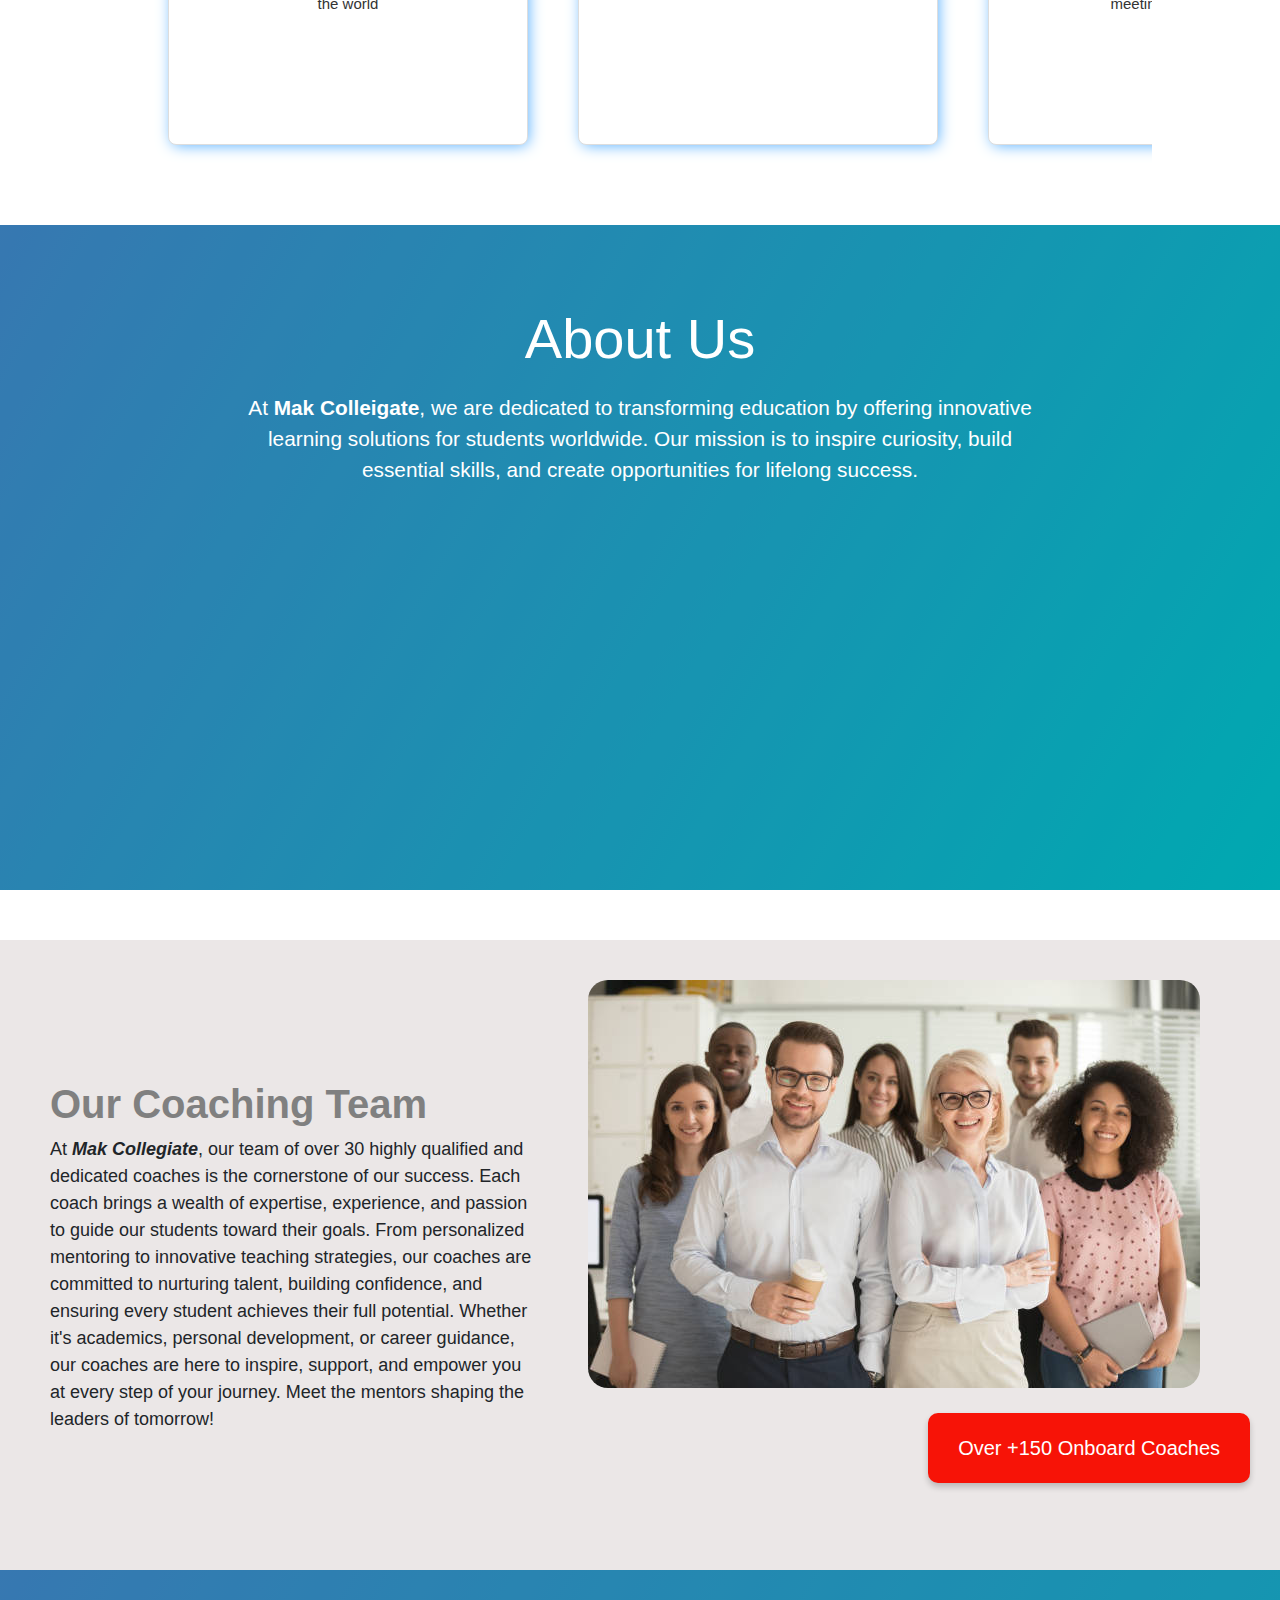
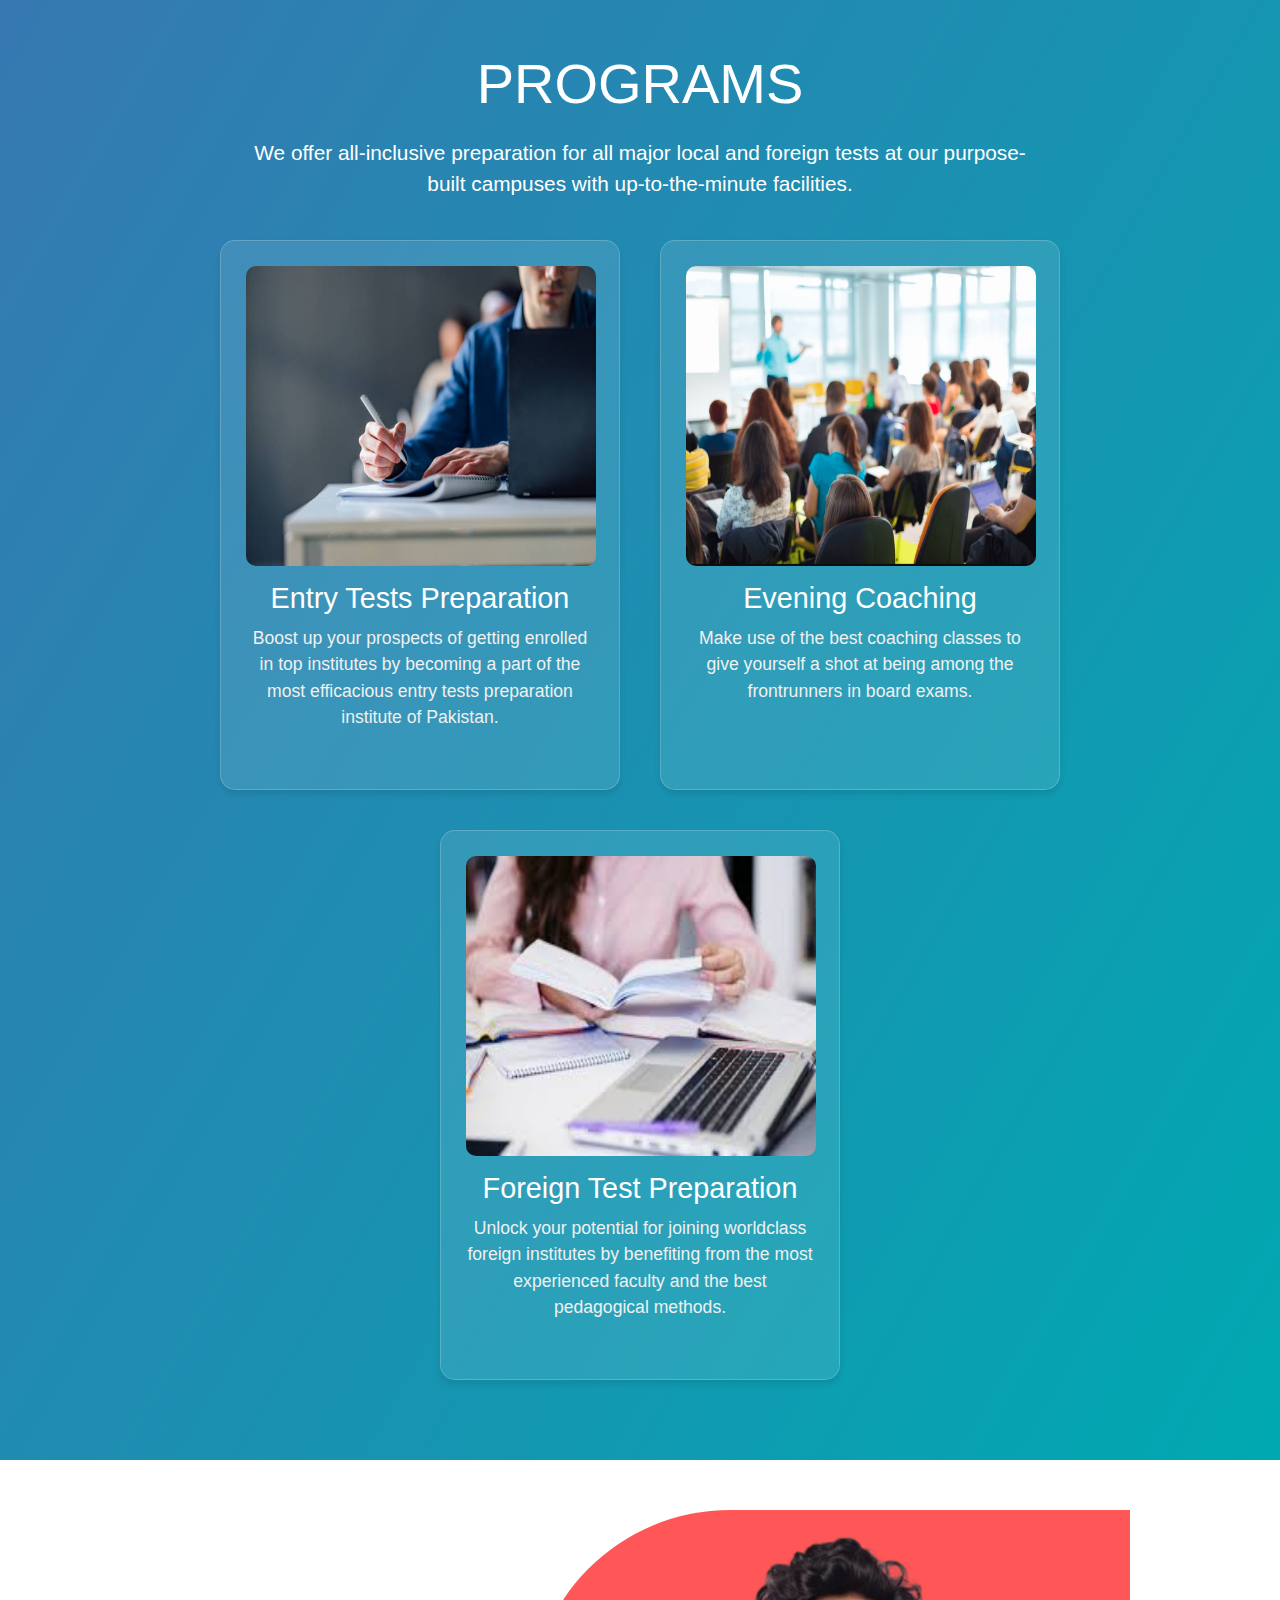
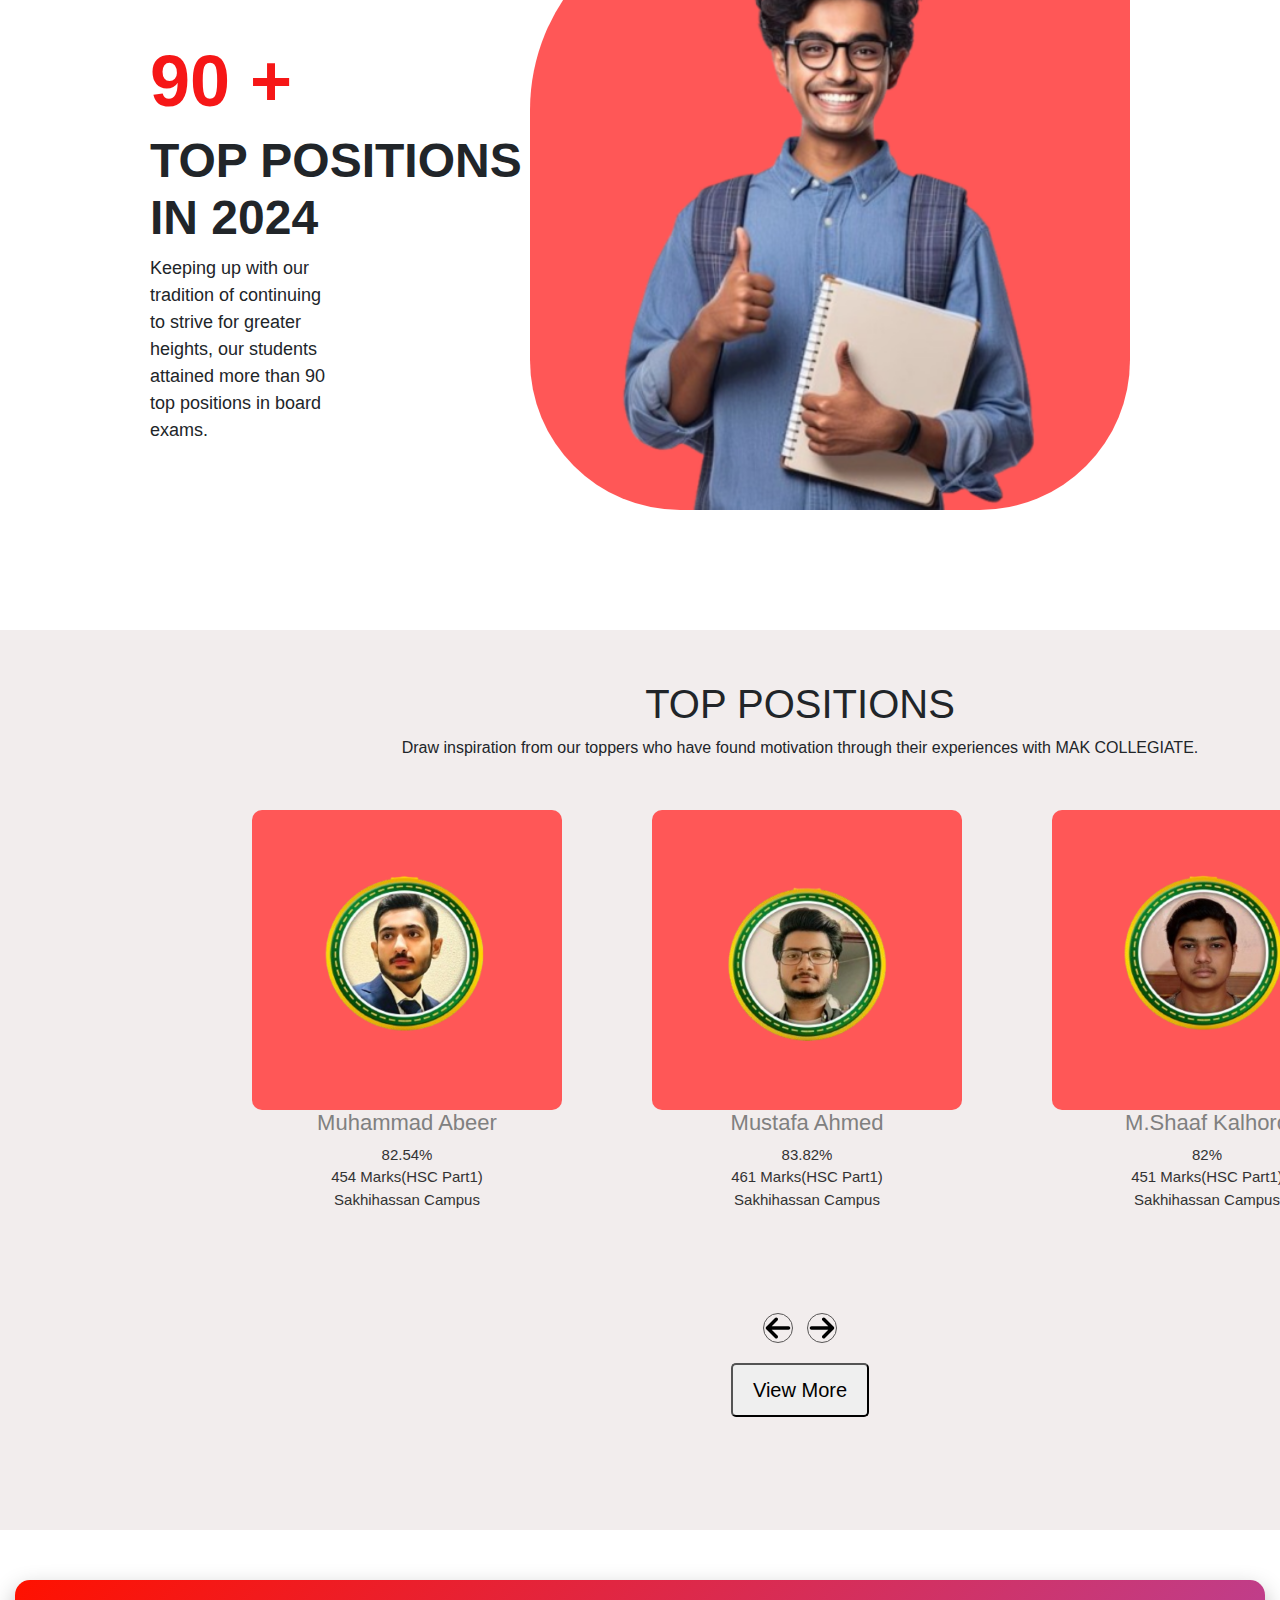
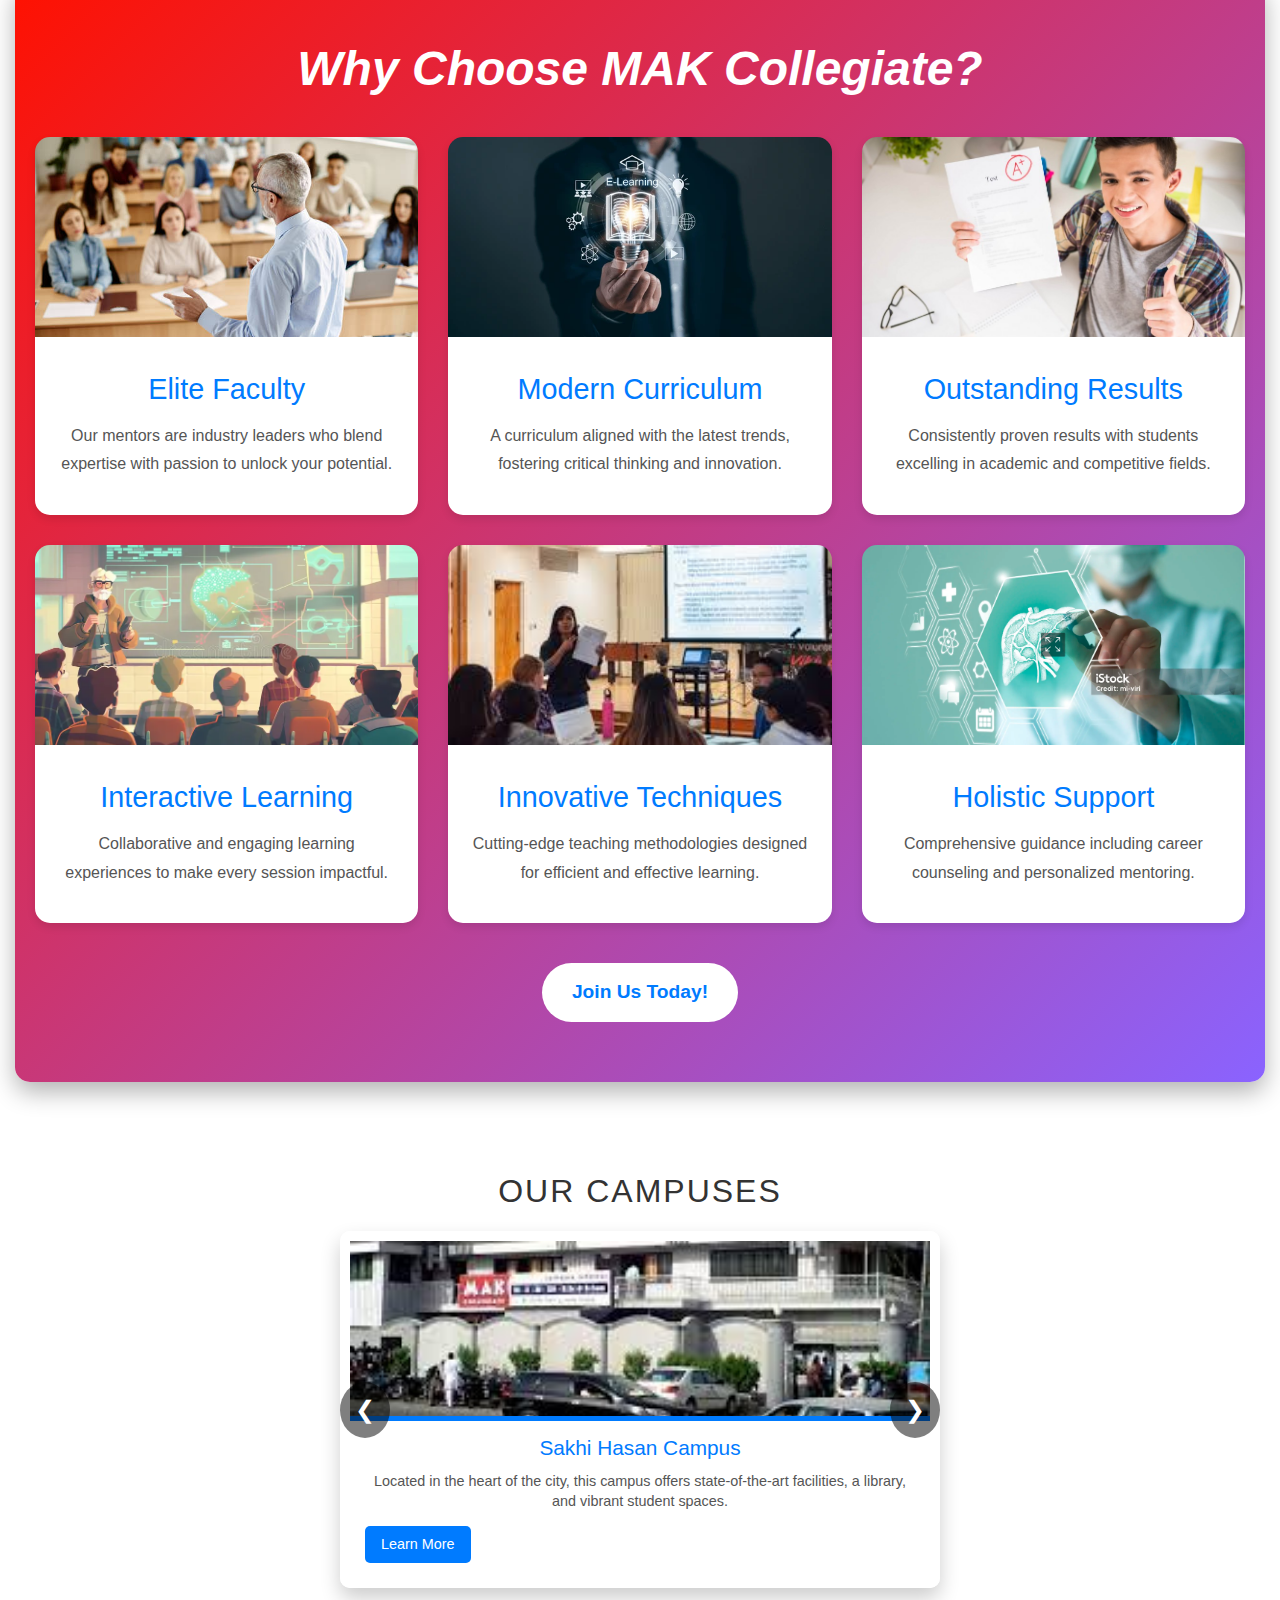
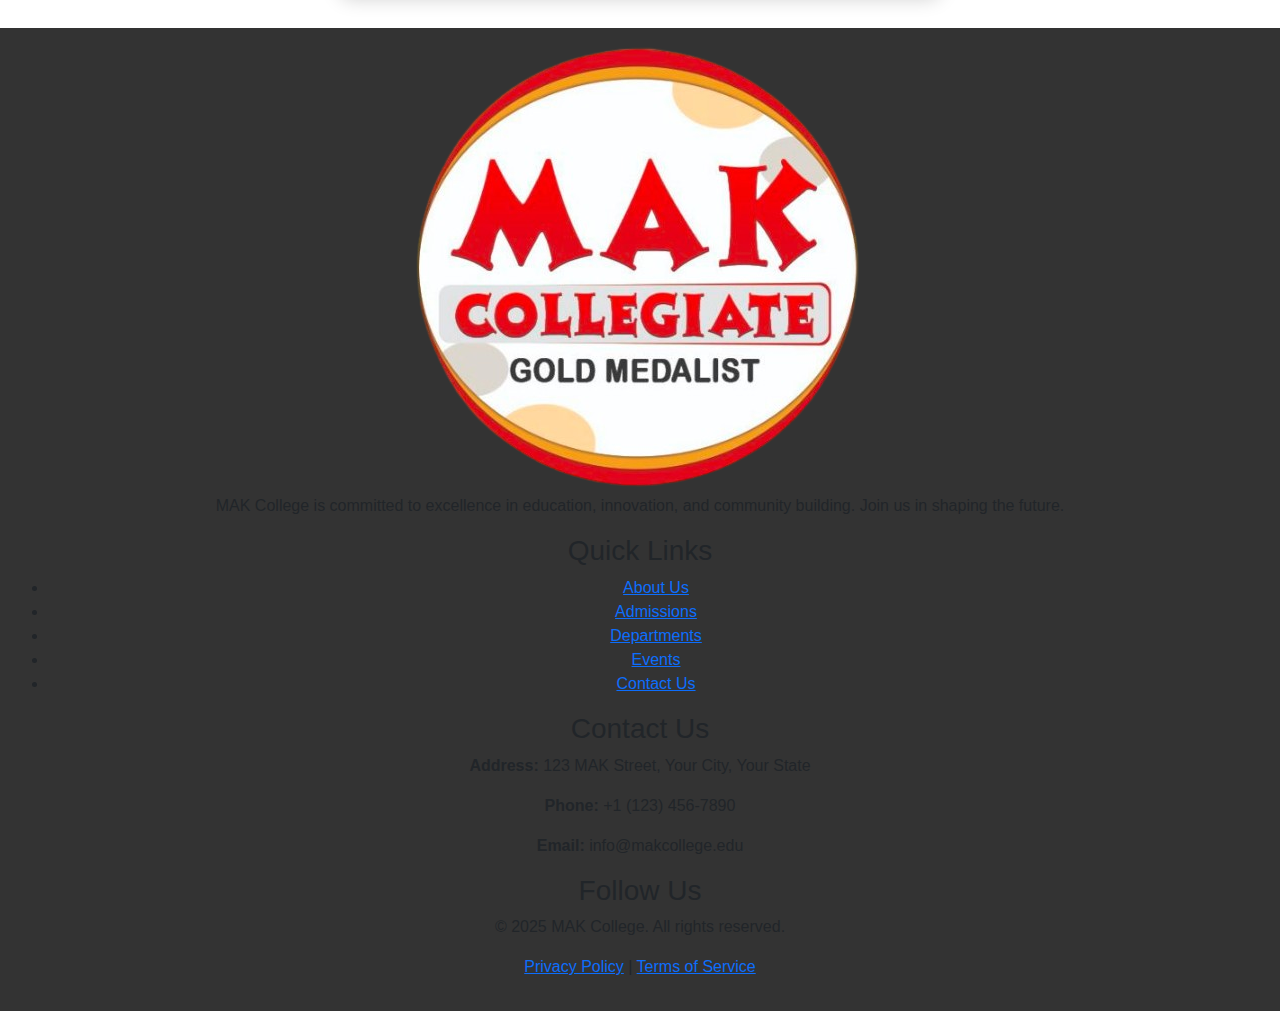
==== commit b32ae17a: "first commit" ====
--- a/index.html
+++ b/index.html
@@ -34,7 +34,9 @@
         <li><a href="">About Us</a></li>
         <li><a href="">Courses</a></li>
         <li><a hre="">Contact</a></li>
+        <i class="fa-regular fa-circle-xmark" onclick="closemenu()"></i>
       </ul>
+      <i class="fa-solid fa-bars" id="menu" onclick="openmenu()"></i>
     </nav>
   </header>
 
@@ -95,7 +97,7 @@
 
 
     <!-- -----Mainsection---- -->
-    <section class="mainsection">
+     <section class="mainsection">
         <h1 class="heading">How It Works</h1>
       <div class="buttons"> 
         <button id="prev" class="button" >I am a Coachee</button>
@@ -136,7 +138,11 @@
         </div>
         
       </div>
-    </section>  
+    </section>   
+
+
+
+    
 <!-- ------about us------ -->
     <section class="about">  
       <div class="about-section" id="about">
@@ -210,10 +216,10 @@
     <h1 class="posih1">90 +</h1>
     <h1 class="posih2">TOP POSITIONS IN 2024</h1>
     <p>Keeping up with our tradition of continuing to strive for greater heights, our students attained more than 90 top positions in board exams.</p>
-  </div>
+    </div>
   <div class="posiimg">
       <img src="studentimage.png" alt="loading" >
-    </div>
+  </div>
   
   
   </div>
@@ -232,58 +238,58 @@
      <div class="top-card">
        <img src="student1.png" class="top-img">
        <h3 class="top-titile">Muhammad Abeer</h3>
-       <p class="top-text">82.54%</p>
-       <p class="top-text">454 Marks(HSC Part1)</p>
-       <p class="top-text">Sakhihassan Campus</p>
+       <p class="top-text">82.54% <br>454 Marks(HSC Part1) <br>Sakhihassan Campus</p>
+       <!-- <p class="top-text">454 Marks(HSC Part1)</p>
+       <p class="top-text">Sakhihassan Campus</p> -->
      </div>
      <div class="top-card">
       <img src="student2.png" class="top-img">
       <h3 class="top-titile">Mustafa Ahmed</h3>
-      <p class="top-text">83.82%</p>
-      <p class="top-text">461 Marks(HSC Part1)</p>
-      <p class="top-text">Sakhihassan Campus</p>
+      <p class="top-text">83.82%<br>461 Marks(HSC Part1)<br>Sakhihassan Campus</p>
+      <!-- <p class="top-text">461 Marks(HSC Part1)</p>
+      <p class="top-text">Sakhihassan Campus</p> -->
      </div>
      <div class="top-card">
       <img src="student3.png" class="top-img">
       <h3 class="top-titile">M.Shaaf Kalhoro</h3>
-      <p class="top-text">82%</p>
-      <p class="top-text">451 Marks(HSC Part1)</p>
-      <p class="top-text">Sakhihassan Campus</p>
+      <p class="top-text">82%<br>451 Marks(HSC Part1)<br>Sakhihassan Campus</p>
+      <!-- <p class="top-text">451 Marks(HSC Part1)</p>
+      <p class="top-text">Sakhihassan Campus</p> -->
      </div>
      <div class="top-card">
       <img src="student4.png" class="top-img">
       <h3 class="top-titile">Muhammad Ahsan</h3>
-      <p class="top-text">82%</p>
-      <p class="top-text">451 Marks(HSC Part1)</p>
-      <p class="top-text">Sakhihassan Campus</p>
+      <p class="top-text">82%<br>451 Marks(HSC Part1)<br>Sakhihassan Campus</p>
+      <!-- <p class="top-text">451 Marks(HSC Part1)</p>
+      <p class="top-text">Sakhihassan Campus</p> -->
      </div>
      <div class="top-card">
       <img src="student5.png" class="top-img">
       <h3 class="top-titile">M.Shaheer Shahzad</h3>
-      <p class="top-text">87.8%</p>
-      <p class="top-text">483 Marks(HSC Part1)</p>
-      <p class="top-text">Sakhihassan Campus</p>
+      <p class="top-text">87.8% <br>483 Marks(HSC Part1)<br>Sakhihassan Campus</p>
+      <!-- <p class="top-text">483 Marks(HSC Part1)</p>
+      <p class="top-text">Sakhihassan Campus</p> -->
      </div>
      <div class="top-card">
       <img src="student6.PNG" class="top-img">
       <h3 class="top-titile">Faeez Ur Rehman</h3>
-      <p class="top-text">83.3%</p>
-      <p class="top-text">458 Marks(HSC Part1)</p>
-      <p class="top-text">Sakhihassan Campus</p>
+      <p class="top-text">83.3% <br>458 Marks(HSC Part1)<br>Sakhihassan Campus</p>
+      <!-- <p class="top-text">458 Marks(HSC Part1)</p>
+      <p class="top-text">Sakhihassan Campus</p> -->
      </div>
      <div class="top-card">
       <img src="student image.png" class="top-img">
       <h3 class="top-titile">Iqra Aziz 7</h3>
-      <p class="top-text">1st Position</p>
-      <p class="top-text">1185 Marks(Matric)</p>
-      <p class="top-text">Sakhihassan Campus</p>
+      <p class="top-text">1st Position<br>1185 Marks(Matric)<br>Sakhihassan Campus</p>
+      <!-- <p class="top-text">1185 Marks(Matric)</p>
+      <p class="top-text">Sakhihassan Campus</p> -->
      </div>
      <div class="top-card">
       <img src="student image.png" class="top-img">
       <h3 class="top-titile">Iqra Aziz 8</h3>
-      <p class="top-text">1st Position</p>
-      <p class="top-text">1185 Marks(Matric)</p>
-      <p class="top-text">Sakhihassan Campus</p>
+      <p class="top-text">1st Position<br>1185 Marks(Matric)<br>Sakhihassan Campus</p>
+      <!-- <p class="top-text">1185 Marks(Matric)</p>
+      <p class="top-text">Sakhihassan Campus</p> -->
      </div>
     </div> 
    </div>
@@ -412,7 +418,7 @@
       <div class="footer-container">
         <!-- Section 1: College Logo and Brief -->
         <div class="footer-section about">
-          <img src="mak logo.png" alt="MAK College Logo" class="footer-logo" />
+          <img src="maklogo.png" alt="MAK College Logo" class="footer-logo" />
           <p>
             MAK College is committed to excellence in education, innovation, and community building. Join us in shaping the future.
           </p>
@@ -465,4 +471,19 @@
  
 <script src="script.js"></script>
 </body>
-</html>+</html>
+
+
+
+
+
+
+
+
+
+<!-- git init
+git add README.md
+git commit -m "first commit"
+git branch -M main
+git remote add origin https://github.com/MuhammadAtif66/Nike.git
+git push -u origin main -->--- a/style.css
+++ b/style.css
@@ -0,0 +1,1971 @@
+/* General Styles */
+body {
+    font-family: Arial, sans-serif;
+    margin: 0;
+    padding: 0;
+}
+
+
+
+
+.top-navbar {
+  display: flex;
+  justify-content: space-between;
+  align-items: center;
+  padding: 10px 50px;
+  background: rgb(239, 101, 47);
+  color: #fff;
+  font-size: 0.9rem;
+}
+.top-navbar a {
+  color: #FFA500;
+  text-decoration: none;
+  margin: 0 10px;
+  transition: color 0.3s ease;
+}
+.top-navbar a:hover {
+  color: #ff8800;
+}
+.contact-info span {
+  margin-right: 20px;
+}
+.social-links a {
+  margin-left: 10px;
+}
+
+
+.header {
+  display: flex;
+  justify-content: space-between;
+  align-items: center;
+  padding: 20px 50px;
+  background: black;
+  position: sticky;
+  top: 0;
+  z-index: 1000;
+}
+
+.logo {
+  display: flex;
+  align-items: center;
+  gap: 10px;
+}
+.logo img {
+  height: 50px;
+}
+.logo h1 {
+  font-size: 1.5rem;
+  font-weight: bold;
+  color: #fff;
+}
+.navbar .nav-links {
+  list-style: none;
+  display: flex;
+  gap: 20px;
+}
+.navbar .nav-links a {
+  text-decoration: none;
+  color: #fff;
+  font-weight: bold;
+  transition: color 0.3s ease;
+}
+.navbar .nav-links a:hover {
+  color: #FFA500;
+}
+
+
+/* .hero {
+  position: relative;
+  height: 90vh;
+  display: flex;
+  align-items: center;
+  justify-content: center;
+  text-align: center;
+  overflow: hidden;
+}
+.hero-content {
+  position: relative;
+  z-index: 3;
+  max-width: 700px;
+  text-shadow: 2px 2px 4px rgba(0, 0, 0, 0.8);
+}
+.hero-content h2 {
+  font-size: 3rem;
+  margin-bottom: 20px;
+  animation: slideInFromLeft 2s ease-out;
+}
+.hero-content p {
+  font-size: 1.2rem;
+  line-height: 1.6;
+  margin-bottom: 30px;
+  animation: fadeIn 2.5s ease-out;
+}
+.hero-content .cta {
+  background: #FFA500;
+  color: #fff;
+  padding: 15px 30px;
+  border-radius: 5px;
+  font-size: 1rem;
+  font-weight: bold;
+  text-decoration: none;
+  animation: fadeIn 3s ease-out;
+}
+.hero-content .cta:hover {
+  background: #ff8800;
+}
+
+
+.slideshow {
+  position: absolute;
+  top: 0;
+  left: 0;
+  width: 100%;
+  height: 100%;
+  overflow: hidden;
+  z-index: 1;
+}
+.slide {
+  position: absolute;
+  top: 0;
+  left: 0;
+  width: 100%;
+  height: 100%;
+  background-size: cover;
+  background-position: center;
+  animation: slideAnimation 15s infinite;
+  filter: brightness(70%);
+
+} */
+.hero {
+  position: relative;
+  /* Match the height of the header */
+  height: calc(100vh - 60px); /* Adjust height for the header */
+  display: flex;
+  align-items: center;
+  justify-content: center;
+  text-align: center;
+  overflow: hidden;
+}
+
+.hero-content {
+  position: relative;
+  z-index: 3;
+  max-width: 700px;
+  text-shadow: 2px 2px 4px rgba(0, 0, 0, 0.8);
+}
+.hero-content h2 {
+  font-size: 3rem;
+  margin-bottom: 20px;
+  animation: slideInFromLeft 2s ease-out;
+}
+.hero-content p {
+  font-size: 1.2rem;
+  line-height: 1.6;
+  margin-bottom: 30px;
+  animation: fadeIn 2.5s ease-out;
+}
+.hero-content .cta {
+  background: #FFA500;
+  color: #fff;
+  padding: 15px 30px;
+  border-radius: 5px;
+  font-size: 1rem;
+  font-weight: bold;
+  text-decoration: none;
+  animation: fadeIn 3s ease-out;
+}
+.hero-content .cta:hover {
+  background: #ff8800;
+}
+
+.slideshow {
+  position: absolute;
+  top: 0;
+  left: 0;
+  width: 100%;
+  height: 100%;
+  overflow: hidden;
+  z-index: 1;
+}
+.slide {
+  position: absolute;
+  top: 0;
+  left: 0;
+  width: 100%;
+  height: 100%;
+  background-size: cover;
+  background-position: center;
+  animation: slideAnimation 15s infinite;
+  filter: brightness(70%);
+}
+
+.slide:nth-child(1) {
+  animation-delay: 0s;
+}
+.slide:nth-child(2) {
+  animation-delay: 5s;
+}
+.slide:nth-child(3) {
+  animation-delay: 10s;
+}
+
+
+@keyframes fadeIn {
+  from {
+    opacity: 0;
+  }
+  to {
+    opacity: 1;
+  }
+}
+@keyframes slideInFromLeft {
+  from {
+    transform: translateX(-100%);
+    opacity: 0;
+  }
+  to {
+    transform: translateX(0);
+    opacity: 1;
+  }
+}
+@keyframes slideAnimation {
+  0%, 20% {
+    opacity: 1;
+  }
+  33%, 100% {
+    opacity: 0;
+  }
+}
+
+/* <msaoin> */
+
+/* #socialnavbar{
+    background-color: #fff;
+    color: #333;
+    padding: 10px 0;
+    
+    width: 100%;
+    top: 0;
+    display: block;
+    
+ }
+.container1{
+    display: block;
+    height: 15px;
+    
+    
+}
+.rightlinks{
+    margin-left: 10px;
+}
+.rightlinks a{
+    margin: 0;
+    float: left;
+    
+    
+ }
+.rightlinks a i{
+    display: inline;
+    margin-left: 20px;
+    font-size: 20px;
+    
+   
+ }
+.rightlinks a i:hover{
+    text-decoration: underline;
+    color: rgb(130, 5, 5);
+}
+.leftlinks{
+    list-style-type: none;
+    float: right;
+    
+    margin-right: 50px;
+}
+.leftlinks p{
+    display: inline;
+    margin-left: 50px;
+    
+} */
+.container {
+    width: 90%;
+    margin: auto;
+    max-width: 1200px;
+    display: flex;
+}
+
+/* .navbar {
+    background: #333;
+    color: white;
+    padding: 0.5rem;
+   
+    width: 100%;
+    height: 100px;
+    
+    
+    
+}
+
+.navbar .nav-links {
+    display: flex;
+    list-style: none;
+    margin-top: 40px;
+}
+
+.nav-links li {
+    margin-left: 90px;
+
+}
+
+.nav-links a {
+    color: white;
+    text-decoration: none;
+    
+}
+
+.nav-links a.active {
+    font-weight: bold;
+}
+.logo{
+    width: 90px;
+    height: 90px;
+    
+    top: 0;
+   
+} 
+.hero {
+    height: 85vh;
+    color: white;
+    display: flex;
+    align-items: center;
+    justify-content: center;
+    text-align: center;
+    background-size: cover;
+}
+
+.hero .btn {
+    background: #ff5722;
+    color: white;
+    padding: 10px 20px;
+    border: none;
+    text-decoration: none;
+    border-radius: 5px;
+} */
+
+/* Footer */
+footer {
+    text-align: center;
+    padding: 1rem;
+    background: #333
+}
+
+
+
+
+.mainsection{
+    margin-top: 60px;
+}
+.heading{
+    justify-content: center;
+    text-align: center;
+    font-size: 2.1rem;
+    font-weight: 600;
+    color: gray;
+  }
+  .card-title{
+    font-size: 22px;
+    font-weight: 100 ;
+    color: gray;
+  }
+  .card-text{
+    font-size: 15px;
+    color: #333;
+  }
+  
+  
+  .carousel-container {
+    width: 80%;
+    max-width: 1240px;
+    overflow: hidden;
+    position: relative;
+    display: flex;
+    
+    
+    flex-direction: row ;
+    height: 70vh;
+    margin: 0;
+    
+    margin-top: 20px;
+    margin-left: 10%;
+  
+   
+    
+  }
+  
+  .carousel {
+    display: flex;
+    transition: transform 0.5s ease-in-out;
+  
+   
+    
+  }
+  
+  .card {
+   
+    box-sizing: border-box;
+    padding: 20px;
+    margin: 10px;
+    margin-left: 40px;
+    background-color: #fff;
+    border: 1px solid #ddd;
+    box-shadow: 0 4px 6px rgba(0, 0, 0, 0.1);
+    text-align: center;
+    border-radius: 8px;
+    width: 360px;
+    height: 60vh;
+   -webkit-box-shadow: 2px 2px 15px -2px   #4facfe;
+    -moz-box-shadow: 2px 2px 15px -2px  #4facfe;
+    box-shadow: 2px 2px 15px -2px  #4facfe;
+  }
+  
+  .buttons {
+    margin-top: 20px;
+    display: flex;
+    justify-content: center;
+    align-items: center;
+    gap: 10px;
+    
+  }
+  
+  .buttons button {
+    
+    margin: 10px;
+    padding: 15px 30px;
+    font-size: 18px;
+    font-weight: bold;
+    color: #fff;
+    background-color: #007bff;
+    border: none;
+    border-radius: 5px;
+    cursor: pointer;
+    outline: none;
+    position: relative;
+    transition: background-color 0.3s, transform 0.3s;
+    cursor: pointer;
+    z-index: 10;
+  }
+  .buttons button:focus{
+    transform: scale(1.1);
+  }
+  
+  .buttons button:hover {
+    background-color: #0056b3;
+  }
+  .image{
+    width: 320px;
+    height: 310px;
+  }
+
+
+
+ 
+
+
+
+
+
+
+
+
+
+
+
+
+
+  .about-section {
+    background: linear-gradient(120deg, #4facfe, #00f2fe);
+    color: #fff;
+    padding: 80px 20px;
+    text-align: center;
+    overflow: hidden;
+    position: relative;
+}
+
+.about-section::before {
+    content: '';
+    position: absolute;
+    top: 0;
+    left: 0;
+    width: 100%;
+    height: 100%;
+    background: rgba(0, 0, 0, 0.3);
+    z-index: 0;
+}
+
+.about-section h1 {
+    font-size: 3.5rem;
+    margin-bottom: 20px;
+    opacity: 1;
+    transform: translateY(0);
+    transition: all 0.8s ease-in-out;
+    position: relative;
+    z-index: 1;
+}
+
+.about-section p {
+    font-size: 1.3rem;
+    max-width: 800px;
+    margin: 0 auto 30px;
+    opacity: 1;
+    transform: translateY(0);
+    transition: all 0.8s ease-in-out;
+    position: relative;
+    z-index: 1;
+}
+
+.features {
+    display: flex;
+    justify-content: center;
+    gap: 20px;
+    margin-top: 40px;
+    flex-wrap: wrap;
+    opacity: 1;
+    transform: translateY(0);
+    transition: all 0.8s ease-in-out;
+    position: relative;
+    z-index: 1;
+}
+
+.feature {
+    background: rgba(255, 255, 255, 0.1);
+    border: 1px solid rgba(255, 255, 255, 0.2);
+    border-radius: 15px;
+    padding: 25px;
+    width: 280px;
+    text-align: center;
+    box-shadow: 0 4px 6px rgba(0, 0, 0, 0.1);
+    transition: transform 0.3s, box-shadow 0.3s;
+}
+
+.feature:hover {
+    transform: scale(1.05);
+    box-shadow: 0 6px 12px rgba(0, 0, 0, 0.2);
+}
+
+.feature h3 {
+    font-size: 1.8rem;
+    margin-bottom: 15px;
+}
+
+.feature p {
+    font-size: 1.1rem;
+    color: #f0f0f0;
+    margin-bottom: 15px;
+}
+
+.feature a {
+    display: inline-block;
+    margin-top: 10px;
+    padding: 10px 15px;
+    background: #fff;
+    color: #4facfe;
+    text-decoration: none;
+    font-weight: bold;
+    border-radius: 5px;
+    transition: background 0.3s, color 0.3s;
+}
+
+.feature a:hover {
+    background: #4facfe;
+    color: #fff;
+}
+
+/* Add animations on scroll */
+.hidden {
+    opacity: 0;
+    transform: translateY(20px);
+}
+
+.visible {
+    opacity: 1;
+    transform: translateY(0);
+}
+.coaches{
+  margin-top: 50px;
+  /* display: flex; */
+  background-color: rgb(235, 231, 231);
+  width: 100%;
+  height: 70vh;
+  /* margin: 20px; */
+  padding: 20px 20px;
+ 
+}
+
+
+.coach{
+    margin: 20px 10px;
+   padding-left: 20px;
+   display: flex;
+}
+.heading1{
+margin-top: 100px;
+}
+.heading1 h1{
+    font-weight: 700;
+    color: gray;
+}
+.heading1 p{
+   width: 90%;
+   height: 40%;
+   font-size: 18px; 
+}
+.heading1 p span{
+    font-weight: bold;
+}
+.image-section{
+    list-style-type: none;
+    float: right;
+    margin-right: 50px;
+    position: relative;
+    display: inline-block;
+   
+}
+.image-section img{
+    border-radius: 20px;
+    display: block;
+    overflow: hidden;
+    display: grid;
+    grid-template-columns: repeat(auto-fit, minmax(250px, 1fr));
+    transition: transform 3s;
+    
+} 
+.image-section:hover img{
+    transform: scale(1.1);
+}
+
+.image-section p{
+    position: absolute;
+    bottom: -50px;
+    right: -50px; 
+    background-color: #f71307; 
+    color: white;
+    padding: 20px 30px;
+    font-size: 20px; 
+    max-width: 90%;
+    box-shadow: 0 4px 6px rgba(0, 0, 0, 0.2);
+    border-radius: 10px; 
+}  
+
+.container2{
+    background: linear-gradient(120deg, #4facfe, #00f2fe);
+    color: #fff;
+    padding: 80px 20px;
+    text-align: center;
+    overflow: hidden;
+    position: relative;
+}
+.container2::before{
+    content: '';
+    position: absolute;
+    top: 0;
+    left: 0;
+    width: 100%;
+    height: 100%;
+    background: rgba(0, 0, 0, 0.3);
+    z-index: 0;
+}
+.container2 h1{
+    font-size: 3.5rem;
+    margin-bottom: 20px;
+    opacity: 1;
+    transform: translateY(0);
+    transition: all 0.8s ease-in-out;
+    position: relative;
+    z-index: 1;
+}
+.container2 p{
+    font-size: 1.3rem;
+    max-width: 800px;
+    margin: 0 auto 30px;
+    opacity: 1;
+    transform: translateY(0);
+    transition: all 0.8s ease-in-out;
+    position: relative;
+    z-index: 1;
+}
+.programs-cards{
+    display: flex;
+    justify-content: center;
+    gap: 40px;
+    margin-top: 40px;
+    flex-wrap: wrap;
+    opacity: 1;
+    transform: translateY(0);
+    transition: all 0.8s ease-in-out;
+    position: relative;
+    z-index: 1;
+}
+.program-card{
+    background: rgba(255, 255, 255, 0.1);
+    border: 1px solid rgba(255, 255, 255, 0.2);
+    border-radius: 15px;
+    padding: 25px;
+    width: 400px;
+   height: 550px;
+    text-align: center;
+    box-shadow: 0 4px 6px rgba(0, 0, 0, 0.1);
+    transition: transform 0.3s, box-shadow 0.3s; 
+}
+.program-card:hover{
+    transform: scale(1.05);
+    box-shadow: 0 6px 12px rgba(0, 0, 0, 0.2);
+}
+.program-card h4{
+    font-size: 1.8rem;
+    margin-top: 15px;
+    margin-bottom: 10px;
+}
+.program-card p{
+    font-size: 1.1rem;
+    color: #f0f0f0;
+    margin-bottom: 5px;
+}
+.prog-image{
+    width: 350px;
+
+    height: 300px;
+    border-radius: 10px;
+}
+#positions{
+    margin-top: 50px;
+    background-color: #fff;
+    width: 100%;
+    height: 80vh;
+   
+}
+.container3{
+    display: flex;
+}
+.posiheading{
+    margin-top: 10%;
+    margin-left: 150px;
+    width: 50%;
+   
+    
+}
+.posiheading .posih1{
+    color: #f61717;
+    font-size:  4.5rem;
+    font-weight: 900;
+}
+.posiheading .posih2{
+    font-size: 3rem;
+    font-weight: 700;
+}
+.posiheading p{
+    width: 50%;
+    font-size: 18px;
+}
+
+.posiimg img{
+    width: 600px;
+    height: 600px;
+    margin-left: 0px;
+    margin-right: 150px;
+    border-bottom-right-radius: 150px;
+    border-bottom-left-radius: 150px;
+    border-top-left-radius: 200px;
+    
+}
+
+#top-positions{
+    background-color: #f2eded;
+    display: inline-flex;
+    width: 100%;
+    height: 100vh;
+}
+
+.top-headpart{
+    text-align: center;
+    justify-content: center;
+   
+    
+}
+.top-headpart h1{
+    margin-top: 50px;
+  
+}
+
+.top-cardpart{
+    width: 75%;
+    max-width: 1600px;
+    overflow: hidden;
+    position: relative;
+    display: flex;
+    
+    
+    flex-direction: row ;
+    /* height: 70vh; */
+    margin: 0;
+    
+    margin-top: 20px;
+    margin-left: 12%;
+}
+.top-cards{
+    display: flex;
+    transition: transform 0.5s ease-in-out; 
+    width: fit-content;
+}
+.top-card{
+    
+    padding: 20px;
+    margin: 10px;
+    margin-left: 40px;
+   
+    
+    
+    text-align: center;
+    
+    /* width: fit-content; */
+    height: 57vh;
+   
+}
+.top-img{
+    width: 310px;
+    height: 300px;
+    border-radius: 10px;
+}
+.top-titile{
+    font-size: 22px;
+    font-weight: 100 ;
+    color: gray;
+}
+.top-text{
+    font-size: 15px;
+    color: #333;
+}
+.arrows{
+    text-align: center;
+    justify-content: center;
+   margin-top: 0px;
+   margin-bottom: 20px;
+  
+}
+.view-more{
+    display: block;
+    text-align: center;
+    justify-content: center;
+}
+.view-more button{
+    display: inline-block;
+    padding: 10px 20px;
+    border-radius: 5px;
+   font-size: 20px;
+   font-weight: 500;
+   transition: background-color 0.5s ease;
+}
+.view-more button:hover{
+   color: #fff;
+   background-color: #f61717;
+   cursor: pointer;
+}
+.arrow-left{
+    width: 30px;
+    height: 30px;
+    box-sizing: border-box;
+    border: 1px solid #585656;
+    padding-left: 10px 10px;
+    margin-right: 10px;
+    border-radius: 50%;
+}
+.arrow-left:hover{
+    background-color: #a7a8a8; 
+}
+.arrow-right{
+    width: 30px;
+    height: 30px;
+    box-sizing: border-box;
+    border: 1px solid #585656;
+    padding-left: 10px 10px;
+    border-radius: 50%;
+    transition: background-color 0.3s, transform 0.3s;
+    cursor: pointer;
+    z-index: 10;
+}
+.arrow-right:hover{
+    background-color: #a7a8a8; 
+}
+
+
+
+
+
+
+/* .image-container {
+    position: relative;
+    display: inline-block;
+  }
+  
+  .image-container img {
+    display: block;
+    width: 100%; 
+  }
+  
+  .image-container .overlay-text {
+    position: absolute;
+    bottom: -40px;
+    right: -20px; 
+    background-color: rgba(0, 0, 0, 0.7); 
+    color: white;
+    padding: 20px 30px;
+    font-size: 20px; 
+    max-width: 90%;
+    box-shadow: 0 4px 6px rgba(0, 0, 0, 0.2);
+    
+  } */
+
+
+  body {
+    font-family: 'Poppins', sans-serif;
+    margin: 0;
+    padding: 0;
+    /* background-color: #f4f4f9;
+    color: #333; */
+  }
+  
+  .why-choose-us {
+    padding: 60px 20px;
+    background: linear-gradient(135deg, #ff1100, #8a63ff);
+    color: white;
+    max-width: 1250px;
+    margin: 50px auto;
+    border-radius: 15px;
+    box-shadow: 0 10px 25px rgba(0, 0, 0, 0.3);
+    overflow: hidden;
+    position: relative;
+  }
+  
+  .why-choose-us h2 {
+    text-align: center;
+    font-size: 3rem;
+    font-weight: bold;
+    color: #ffffff;
+    margin-bottom: 40px;
+  }
+  
+  .mainfeatures {
+    display: grid;
+    grid-template-columns: repeat(auto-fit, minmax(300px, 1fr));
+    gap: 30px;
+  }
+  
+  .mainfeature {
+    position: relative;
+    border-radius: 15px;
+    overflow: hidden;
+    box-shadow: 0 4px 8px rgba(0, 0, 0, 0.1);
+    transition: transform 0.4s ease, box-shadow 0.4s ease;
+    cursor: pointer;
+  }
+  
+  .mainfeature:hover {
+    transform: scale(1.05);
+    box-shadow: 0 10px 20px rgba(0, 0, 0, 0.2);
+  }
+  
+  .mainfeature img {
+    width: 100%;
+    height: 200px;
+    object-fit: cover;
+  }
+  
+  .feature-content {
+    background: white;
+    padding: 20px;
+    text-align: center;
+  }
+  
+  .feature-content h3 {
+    font-size: 1.8rem;
+    margin: 15px 0;
+    color: #007BFF;
+  }
+  
+  .feature-content p {
+    font-size: 1rem;
+    line-height: 1.8;
+    color: #555;
+  }
+  
+  .cta {
+    text-align: center;
+    margin-top: 40px;
+  }
+  
+  .cta a {
+    display: inline-block;
+    background: #ffffff;
+    color: #007BFF;
+    padding: 15px 30px;
+    font-size: 1.2rem;
+    font-weight: bold;
+    text-decoration: none;
+    border-radius: 30px;
+    transition: background 0.3s ease, color 0.3s ease;
+  }
+  
+  .cta a:hover {
+    background: #007BFF;
+    color: #ffffff;
+  }
+  
+  @media (max-width: 768px) {
+    .why-choose-us {
+      padding: 40px 15px;
+    }
+  
+    .feature-content h3 {
+      font-size: 1.5rem;
+    }
+  
+    .feature-content p {
+      font-size: 0.9rem;
+    }
+  }
+
+
+
+  /* --------campuses---------- */
+  body {
+    font-family: 'Arial', sans-serif;
+    margin: 0;
+    padding: 0;
+    
+  }
+  
+  /* .campuses-section {
+    padding: 60px 20px;
+    text-align: center;
+  }
+  
+  .campuses-section h2 {
+    font-size: 2.5rem;
+    color: #333;
+    margin-bottom: 20px;
+    text-transform: uppercase;
+    letter-spacing: 2px;
+  }
+  
+  .campuses-slider {
+    position: relative;
+    max-width: 1200px;
+    margin: 0 auto;
+    overflow: hidden;
+    border-radius: 10px;
+    box-shadow: 0 10px 20px rgba(0, 0, 0, 0.2);
+    box-sizing: border-box;
+  }
+  
+  .campus-slides {
+    display: flex;
+    transition: transform 0.5s ease-in-out;
+  }
+  
+  .campus-card {
+    flex: 0 0 50%; 
+    display: flex;
+    flex-direction: column;
+    align-items: center;
+    background: #fff;
+    text-align: left;
+    padding: 10px;
+    box-sizing: border-box;
+    
+  }
+  
+  .campus-card img {
+    width: 100%;
+    height: 200px;
+    object-fit: cover;
+    border-bottom: 5px solid #007bff;
+  }
+  
+  .campus-card-content {
+    padding: 20px;
+  }
+  
+  .campus-card h3 {
+    font-size: 1.5rem;
+    color: #007bff;
+    margin-bottom: 10px;
+  }
+  
+  .campus-card p {
+    font-size: 1rem;
+    color: #555;
+    line-height: 1.6;
+    margin-bottom: 15px;
+  }
+  
+  .campus-card a {
+    display: inline-block;
+    text-decoration: none;
+    color: #fff;
+    background: #ee3106;
+    padding: 10px 20px;
+    border-radius: 5px;
+    font-size: 1rem;
+    transition: background 0.3s ease;
+  }
+  
+  .campus-card a:hover {
+    background: #378fed;
+  }
+  
+ 
+  .slider-nav {
+    position: absolute;
+    top: 50%;
+    transform: translateY(-50%);
+    width: 100%;
+    display: flex;
+    justify-content: space-between;
+  }
+  
+  .nav-btn {
+    background: rgba(0, 0, 0, 0.5);
+    border: none;
+    color: #fff;
+    padding: 10px 15px;
+    cursor: pointer;
+    font-size: 1.5rem;
+    border-radius: 50%;
+    transition: background 0.3s ease;
+  }
+  
+  .nav-btn:hover {
+    background: rgba(0, 0, 0, 0.8);
+  }
+  
+  
+  @media (max-width: 768px) {
+    .campus-card {
+      flex: 0 0 100%; 
+    }
+  } */
+
+  /* .campuses-section {
+    padding: 40px 15px;
+    text-align: center;
+  }
+  
+  .campuses-section h2 {
+    font-size: 2rem;
+    color: #333;
+    margin-bottom: 20px;
+    text-transform: uppercase;
+    letter-spacing: 2px;
+  }
+  
+  .campuses-slider {
+    position: relative;
+    max-width: 600px;
+    margin: 0 auto;
+    overflow: hidden;
+    border-radius: 10px;
+    box-shadow: 0 10px 20px rgba(0, 0, 0, 0.2);
+    box-sizing: border-box;
+  }
+  
+  .campus-slides {
+    display: flex;
+    transition: transform 0.5s ease-in-out;
+  }
+  
+  .campus-card {
+    flex: 0 0 100%; 
+    display: flex;
+    flex-direction: column;
+    align-items: center;
+    background: #fff;
+    text-align: left;
+    padding: 10px;
+  }
+  
+  .campus-card img {
+    width: 100%;
+    height: 180px;
+    object-fit: cover;
+    border-bottom: 5px solid #007bff;
+  }
+  
+  .campus-card-content {
+    padding: 15px;
+  }
+  
+  .campus-card h3 {
+    font-size: 1.3rem;
+    color: #007bff;
+    margin-bottom: 10px;
+    text-align: center;
+  }
+  
+  .campus-card p {
+    font-size: 0.9rem;
+    color: #555;
+    line-height: 1.4;
+    margin-bottom: 15px;
+    text-align: center;
+  }
+  
+  .campus-card a {
+    display: inline-block;
+    text-decoration: none;
+    color: #fff;
+    background: #007bff;
+    padding: 8px 16px;
+    border-radius: 5px;
+    font-size: 0.9rem;
+    transition: background 0.3s ease;
+  }
+  
+  .campus-card a:hover {
+    background: #0056b3;
+  }
+  
+
+  .slider-nav {
+    position: absolute;
+    top: 50%;
+    transform: translateY(-50%);
+    width: 100%;
+    display: flex;
+    justify-content: space-between;
+  }
+  
+  .nav-btn {
+    background: rgba(0, 0, 0, 0.5);
+    border: none;
+    color: #fff;
+    padding: 10px 15px;
+    cursor: pointer;
+    font-size: 1.5rem;
+    border-radius: 50%;
+    transition: background 0.3s ease;
+  }
+  
+  .nav-btn:hover {
+    background: rgba(0, 0, 0, 0.8);
+  }
+
+  @media (max-width: 600px) {
+    .campuses-section {
+      padding: 20px 10px;
+    }
+  
+    .campuses-section h2 {
+      font-size: 1.8rem;
+      margin-bottom: 15px;
+    }
+  
+    .campus-card img {
+      height: 150px; 
+    }
+  
+    .campus-card-content {
+      padding: 10px;
+    }
+  
+    .campus-card h3 {
+      font-size: 1.1rem;
+    }
+  
+    .campus-card p {
+      font-size: 0.8rem;
+      margin-bottom: 10px;
+    }
+  
+    .campus-card a {
+      font-size: 0.8rem;
+      padding: 6px 12px;
+    }
+  
+    .nav-btn {
+      font-size: 1.2rem;
+      padding: 8px 10px;
+    }
+  } */
+  
+  .campuses-section {
+    padding: 40px 15px;
+    text-align: center;
+  }
+  
+  .campuses-section h2 {
+    font-size: 2rem;
+    color: #333;
+    margin-bottom: 20px;
+    text-transform: uppercase;
+    letter-spacing: 2px;
+  }
+  
+  .campuses-slider {
+    position: relative;
+    max-width: 600px;
+    margin: 0 auto;
+    overflow: hidden;
+    border-radius: 10px;
+    box-shadow: 0 10px 20px rgba(0, 0, 0, 0.2);
+  }
+  
+  .campus-slides {
+    display: flex;
+    transition: transform 0.5s ease-in-out;
+  }
+  
+  .campus-card {
+    flex: 0 0 100%; /* Show one card per screen on smaller devices */
+    display: flex;
+    flex-direction: column;
+    align-items: center;
+    background: #fff;
+    text-align: left;
+    padding: 10px;
+  }
+  
+  .campus-card img {
+    width: 100%;
+    height: 180px;
+    object-fit: cover;
+    border-bottom: 5px solid #007bff;
+  }
+  
+  .campus-card-content {
+    padding: 15px;
+  }
+  
+  .campus-card h3 {
+    font-size: 1.3rem;
+    color: #007bff;
+    margin-bottom: 10px;
+    text-align: center;
+  }
+  
+  .campus-card p {
+    font-size: 0.9rem;
+    color: #555;
+    line-height: 1.4;
+    margin-bottom: 15px;
+    text-align: center;
+  }
+  
+  .campus-card a {
+    display: inline-block;
+    text-decoration: none;
+    color: #fff;
+    background: #007bff;
+    padding: 8px 16px;
+    border-radius: 5px;
+    font-size: 0.9rem;
+    transition: background 0.3s ease;
+  }
+  
+  .campus-card a:hover {
+    background: #0056b3;
+  }
+  
+  /* Navigation Buttons */
+  .slider-nav {
+    position: absolute;
+    top: 50%;
+    transform: translateY(-50%);
+    width: 100%;
+    display: flex;
+    justify-content: space-between;
+  }
+  
+  .nav-btn {
+    background: rgba(0, 0, 0, 0.5);
+    border: none;
+    color: #fff;
+    padding: 10px 15px;
+    cursor: pointer;
+    font-size: 1.5rem;
+    border-radius: 50%;
+    transition: background 0.3s ease;
+  }
+  
+  .nav-btn:hover {
+    background: rgba(0, 0, 0, 0.8);
+  }
+  
+  /* Responsive Design for Screens Smaller Than 600px */
+  @media (max-width: 600px) {
+    .campuses-section {
+      padding: 20px 10px;
+    }
+  
+    .campuses-section h2 {
+      font-size: 1.8rem;
+      margin-bottom: 15px;
+    }
+  
+    .campus-card img {
+      height: 150px; /* Smaller image height for smaller screens */
+    }
+  
+    .campus-card-content {
+      padding: 10px;
+    }
+
+  .footer {
+    background-color: #ce0f0f;
+    color: #ecf0f1;
+    padding: 40px 20px;
+  }
+  
+  .footer-container {
+    display: flex;
+    flex-wrap: wrap;
+    justify-content: space-between;
+    gap: 20px;
+  }
+  
+  .footer-section {
+    flex: 1 1 calc(25% - 20px);
+    min-width: 200px;
+  }
+  
+  .footer-logo {
+    max-width: 150px;
+    margin-bottom: 10px;
+  }
+  
+  .footer-section h3 {
+    margin-bottom: 15px;
+    color: #151515;
+  }
+  
+  .footer-section p,
+  .footer-section ul {
+    margin: 0 0 10px;
+    line-height: 1.6;
+  }
+  
+  .footer-section ul {
+    list-style: none;
+    padding: 0;
+  }
+  
+  .footer-section ul li a {
+    color: #ecf0f1;
+    text-decoration: none;
+  }
+  
+  .footer-section ul li a:hover {
+    text-decoration: underline;
+    color: #0f0e0e;
+  }
+  
+  .social-icons a {
+    color: #ecf0f1;
+    margin-right: 10px;
+    font-size: 1.2rem;
+    text-decoration: none;
+  }
+  
+  .social-icons a:hover {
+    color: #080707;
+  }
+  
+  .footer-bottom {
+    text-align: center;
+    margin-top: 30px;
+    font-size: 0.9rem;
+    border-top: 1px solid #34495e;
+    padding-top: 10px;
+  }
+  
+  .footer-bottom a {
+    color: #0b0b0b;
+    text-decoration: none;
+  }
+  
+  .footer-bottom a:hover {
+    text-decoration: underline;
+    color: #fff;
+  }
+  .navbar i{
+    display: none;
+  }
+
+  @media only screen and (max-width: 600px){
+    body{
+      width: auto;
+    }
+    .top-navbar{
+      display: none;
+    }
+    .header .navbar{
+     display: none;
+    }
+    .navbar ul i{
+      position: absolute;
+    top: 25px;
+    left: 25px;
+    cursor: pointer;
+    }
+    .navbar #menu{
+      float: right;
+      margin-top: 10px;
+    }
+    .coaches{
+      margin-top: 0px;
+      /* display: flex; */
+      background-color: rgb(235, 231, 231);
+      width: 100%;
+      height: 100vh;
+      /* margin: 20px; */
+      padding: 20px 20px;
+     
+    }
+    
+    
+    .coach{
+        margin: 20px 10px;
+       padding-left: 0px;
+       display: block;
+    }
+    .heading1{
+    margin-top: 20px;
+    }
+    .heading1 h1{
+        font-weight: 700;
+        color: gray;
+    }
+    .heading1 p{
+       width: 87%;
+       height: 40%;
+       font-size: 14px; 
+    }
+    .heading1 p span{
+        font-weight: bold;
+    }
+    .image-section{
+        list-style-type: none;
+        float: none ;
+        margin-right: 0px;
+        position: relative;
+        display: inline-block;
+        
+       
+    }
+    .image-section img{
+        border-radius: 20px;
+        
+        overflow: none;
+        width: 300px;
+        height: 250px;
+        margin-left: 0px;
+        display: block;
+        grid-template-columns: none ;
+        transition: none;
+        
+    } 
+    .image-section:hover img{
+       
+    }
+    
+    .image-section p{
+        position: absolute;
+        bottom: -50px;
+        right: -50px; 
+        background-color: #f71307; 
+        color: white;
+        padding: 20px 20px;
+        font-size: 13px; 
+        max-width: 80%;
+        box-shadow: 0 4px 6px rgba(0, 0, 0, 0.2);
+        border-radius: 10px; 
+        font-weight: 700;
+    }  
+    
+    .container2{
+      background: linear-gradient(120deg, #4facfe, #00f2fe);
+      color: #fff;
+      padding: 80px 20px;
+      text-align: center;
+      overflow: hidden;
+      position: relative;
+  }
+  .container2::before{
+      content: '';
+      position: absolute;
+      top: 0;
+      left: 0;
+      width: 100%;
+      height: 100%;
+      background: rgba(0, 0, 0, 0.3);
+      z-index: 0;
+  }
+  .container2 h1{
+      font-size: 2.1rem;
+      margin-bottom: 20px;
+      opacity: 1;
+      transform: translateY(0);
+      transition: all 0.8s ease-in-out;
+      position: relative;
+      z-index: 1;
+  }
+  .container2 p{
+      font-size: 1.1rem;
+      max-width: 800px;
+      margin: 0 auto 30px;
+      opacity: 1;
+      transform: translateY(0);
+      transition: all 0.8s ease-in-out;
+      position: relative;
+      z-index: 1;
+      width: 100%;
+  }
+  .programs-cards{
+      display: flex;
+      justify-content: center;
+      gap: 40px;
+      margin-top: 40px;
+      flex-wrap: wrap;
+      opacity: 1;
+      transform: translateY(0);
+      transition: all 0.8s ease-in-out;
+      position: relative;
+      z-index: 1;
+  }
+  .program-card{
+      background: rgba(255, 255, 255, 0.1);
+      border: 1px solid rgba(255, 255, 255, 0.2);
+      border-radius: 15px;
+      padding: 25px;
+      width: 350px;
+     height: 500px;
+      text-align: center;
+      box-shadow: 0 4px 6px rgba(0, 0, 0, 0.1);
+      transition: transform 0.3s, box-shadow 0.3s; 
+  }
+  .program-card:hover{
+      transform: scale(1.05);
+      box-shadow: 0 6px 12px rgba(0, 0, 0, 0.2);
+  }
+  .program-card h4{
+      font-size: 1.8rem;
+      margin-top: 15px;
+      margin-bottom: 10px;
+  }
+  .program-card p{
+      font-size: 1.1rem;
+      color: #f0f0f0;
+      margin-bottom: 5px;
+  }
+  .prog-image{
+      width: 300px;
+  
+      height: 250px;
+      border-radius: 10px;
+  }
+  .about-section h1 {
+    font-size: 3rem;
+    
+}
+
+.about-section p {
+    font-size: 1rem;
+   
+}
+
+#positions{
+  margin-top: 30px;
+  background-color: #fff;
+  width: 100%;
+  height: 90vh;
+  
+ 
+}
+.container3{
+  display: block;
+}
+.posiheading{
+  margin-top: 10%;
+  margin-left: 20px;
+  width: 50%;
+ display: block;
+  
+}
+.posiheading .posih1{
+  color: #f61717;
+  font-size:  3.5rem;
+  font-weight: 800;
+}
+.posiheading .posih2{
+  font-size: 1.2rem;
+  font-weight: 900;
+  width: 300px;
+}
+.posiheading p{
+  width: 300px;
+  font-size: 15px;
+}
+
+.posiimg img{
+  width: 90%;
+  height: 90%;
+  margin-left: 0px;
+  margin-right: 150px;
+  border-bottom-right-radius: 150px;
+  border-bottom-left-radius: 150px;
+  border-top-left-radius: 200px;
+  display: block;
+  margin-left: 20px;
+}
+
+
+
+#top-positions{
+  background-color: #f2eded;
+  display: inline-block;
+  width: 100%;
+  height: 100vh;
+}
+
+.top-headpart{
+  text-align:;
+  justify-content: ;
+ 
+  
+}
+.top-headpart h1{
+  margin-top: 50px;
+  font-weight: 700;
+}
+.top-headpart p{
+ font-size: 14px;
+ 
+}
+
+.top-cardpart{
+  width: 90%;
+  max-width: 1600px;
+  overflow: hidden;
+  position: relative;
+  display: flex;
+  
+  
+  flex-direction: row ;
+  /* height: 70vh; */
+  margin: 0;
+  
+ top: 0;
+  margin-left: 5%;
+}
+.top-cards{
+  display: flex;
+  transition: transform 0.5s ease-in-out; 
+  width: fit-content;
+}
+.top-card{
+  
+  padding: 20px;
+  margin: 10px;
+  margin-left: 40px;
+ 
+  
+  
+  text-align: center;
+  
+  /* width: fit-content; */
+  height: 57vh;
+ 
+}
+.top-img{
+  width: 250px;
+  height: 260px;
+  border-radius: 10px;
+}
+.top-titile{
+  font-size: 19px;
+  font-weight: 700 ;
+  color: rgb(9, 9, 9);
+}
+.top-text{
+  font-size: 18px;
+  color: #333;
+  gap: 0;
+  top: 0;
+}
+.arrows{
+  text-align: center;
+  justify-content: center;
+ margin-top: 0px;
+ margin-bottom: 20px;
+
+}
+.view-more{
+  display: block;
+  text-align: center;
+  justify-content: center;
+}
+.view-more button{
+  display: inline-block;
+  padding: 10px 20px;
+  border-radius: 5px;
+ font-size: 20px;
+ font-weight: 500;
+ transition: background-color 0.5s ease;
+}
+.view-more button:hover{
+ color: #fff;
+ background-color: #f61717;
+ cursor: pointer;
+}
+.arrow-left{
+  width: 30px;
+  height: 30px;
+  box-sizing: border-box;
+  border: 1px solid #585656;
+  padding-left: 10px 10px;
+  margin-right: 10px;
+  border-radius: 50%;
+}
+.arrow-left:hover{
+  background-color: #a7a8a8; 
+}
+.arrow-right{
+  width: 30px;
+  height: 30px;
+  box-sizing: border-box;
+  border: 1px solid #585656;
+  padding-left: 10px 10px;
+  border-radius: 50%;
+  transition: background-color 0.3s, transform 0.3s;
+  cursor: pointer;
+  z-index: 10;
+}
+.arrow-right:hover{
+  background-color: #a7a8a8; 
+}
+
+
+
+.why-choose-us{
+  margin: auto;
+  border-radius: 0;
+}
+.why-choose-us h2 {
+  text-align: center;
+  font-size: 2.8rem;
+  font-weight: bold;
+  color: #ffffff;
+  margin-bottom: 40px;
+}
+
+
+
+
+
+
+
+
+
+.carousel-container {
+  width: 100%;
+  height: 190vh; /* Show only 3 cards at a time */
+  overflow: hidden; /* Hide overflowing cards */
+  margin-left: 0;
+}
+
+.carousel {
+  flex-direction: column; /* Stack cards vertically */
+  transition: transform 0.5s ease-in-out; /* Smooth transition */
+}
+
+.card {
+  width: 90%; /* Adjust card width for smaller screens */
+  margin: 10px auto; /* Center the cards */
+  height: calc(100% / 3 - 20px); /* Divide the height to fit 3 cards */
+}
+
+
+
+.buttons {
+  margin-top: 20px;
+  display: flex;
+  justify-content: center;
+  align-items: center;
+  gap: 10px;
+  
+}
+
+.buttons button {
+  
+  margin: 10px;
+  padding: 15px 30px;
+  font-size: 15px;
+  font-weight: bold;
+  color: #fff;
+  background-color: #007bff;
+  border: none;
+  border-radius: 5px;
+  cursor: pointer;
+  outline: none;
+  position: relative;
+  transition: background-color 0.3s, transform 0.3s;
+  cursor: pointer;
+  z-index: 10;
+}
+
+
+
+
+
+
+.hero {
+  height: 80vh; /* Adjust height for smaller screens */
+  padding: 10px; /* Add some padding for spacing */
+  /* Match the smaller header height */
+  height: calc(100vh - 50px);
+  
+}
+
+.hero-content {
+  max-width: 90%; /* Reduce the content width */
+  padding: 10px; /* Add padding for better spacing */
+  
+}
+
+.hero-content h2 {
+  font-size: 2rem; /* Smaller font size for headings */
+  margin-bottom: 15px; /* Adjust spacing */
+}
+
+.hero-content p {
+  font-size: 1rem; /* Smaller font size for paragraph */
+  line-height: 1.4; /* Adjust line spacing */
+  margin-bottom: 20px; /* Reduce bottom margin */
+}
+
+.hero-content .cta {
+  padding: 10px 20px; /* Smaller button size */
+  font-size: 0.9rem; /* Adjust font size for button */
+}
+
+.slideshow {
+  height: 100%; /* Ensure slideshow covers the entire container */
+  
+}
+
+.slide {
+  background-size: contain; /* Ensure the entire image fits */
+  background-repeat: no-repeat; /* Avoid tiling the image */
+  filter: brightness(60%); /* Adjust brightness for better text readability */
+  
+}
+
+
+  }
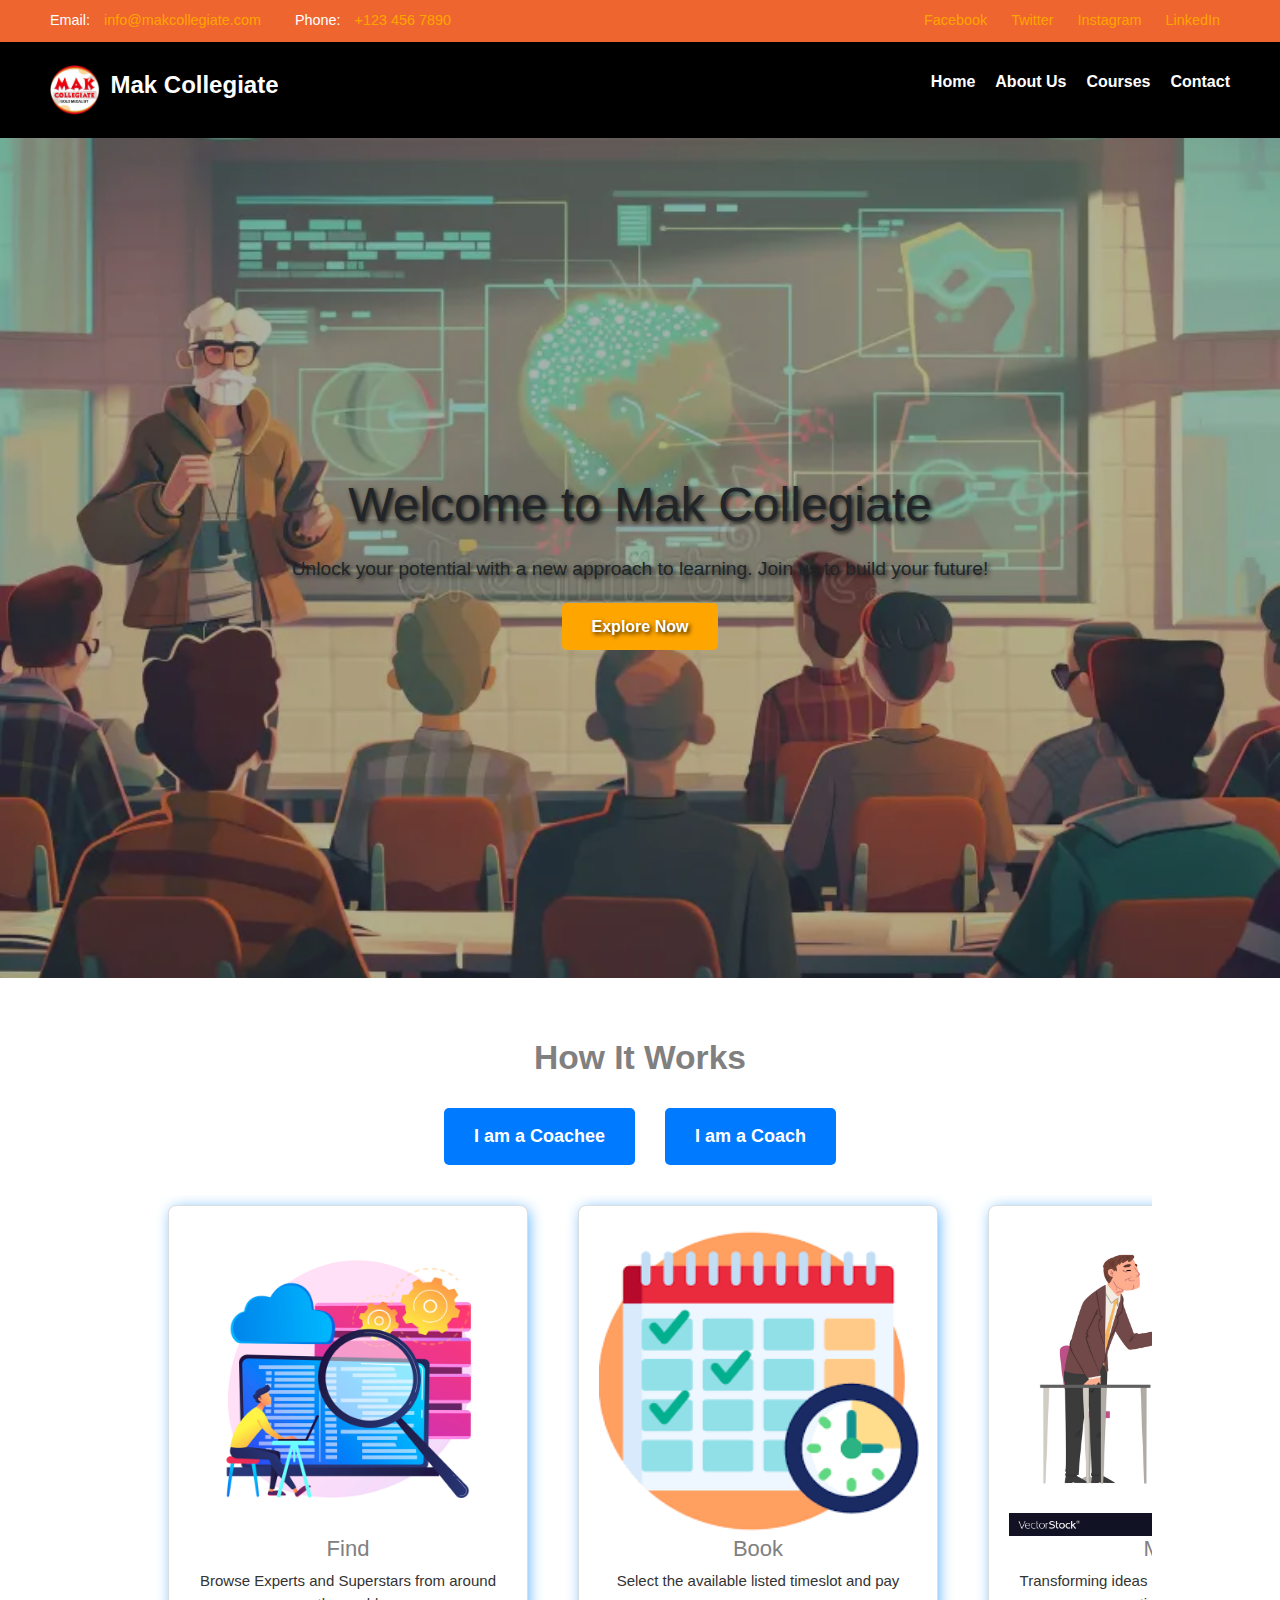
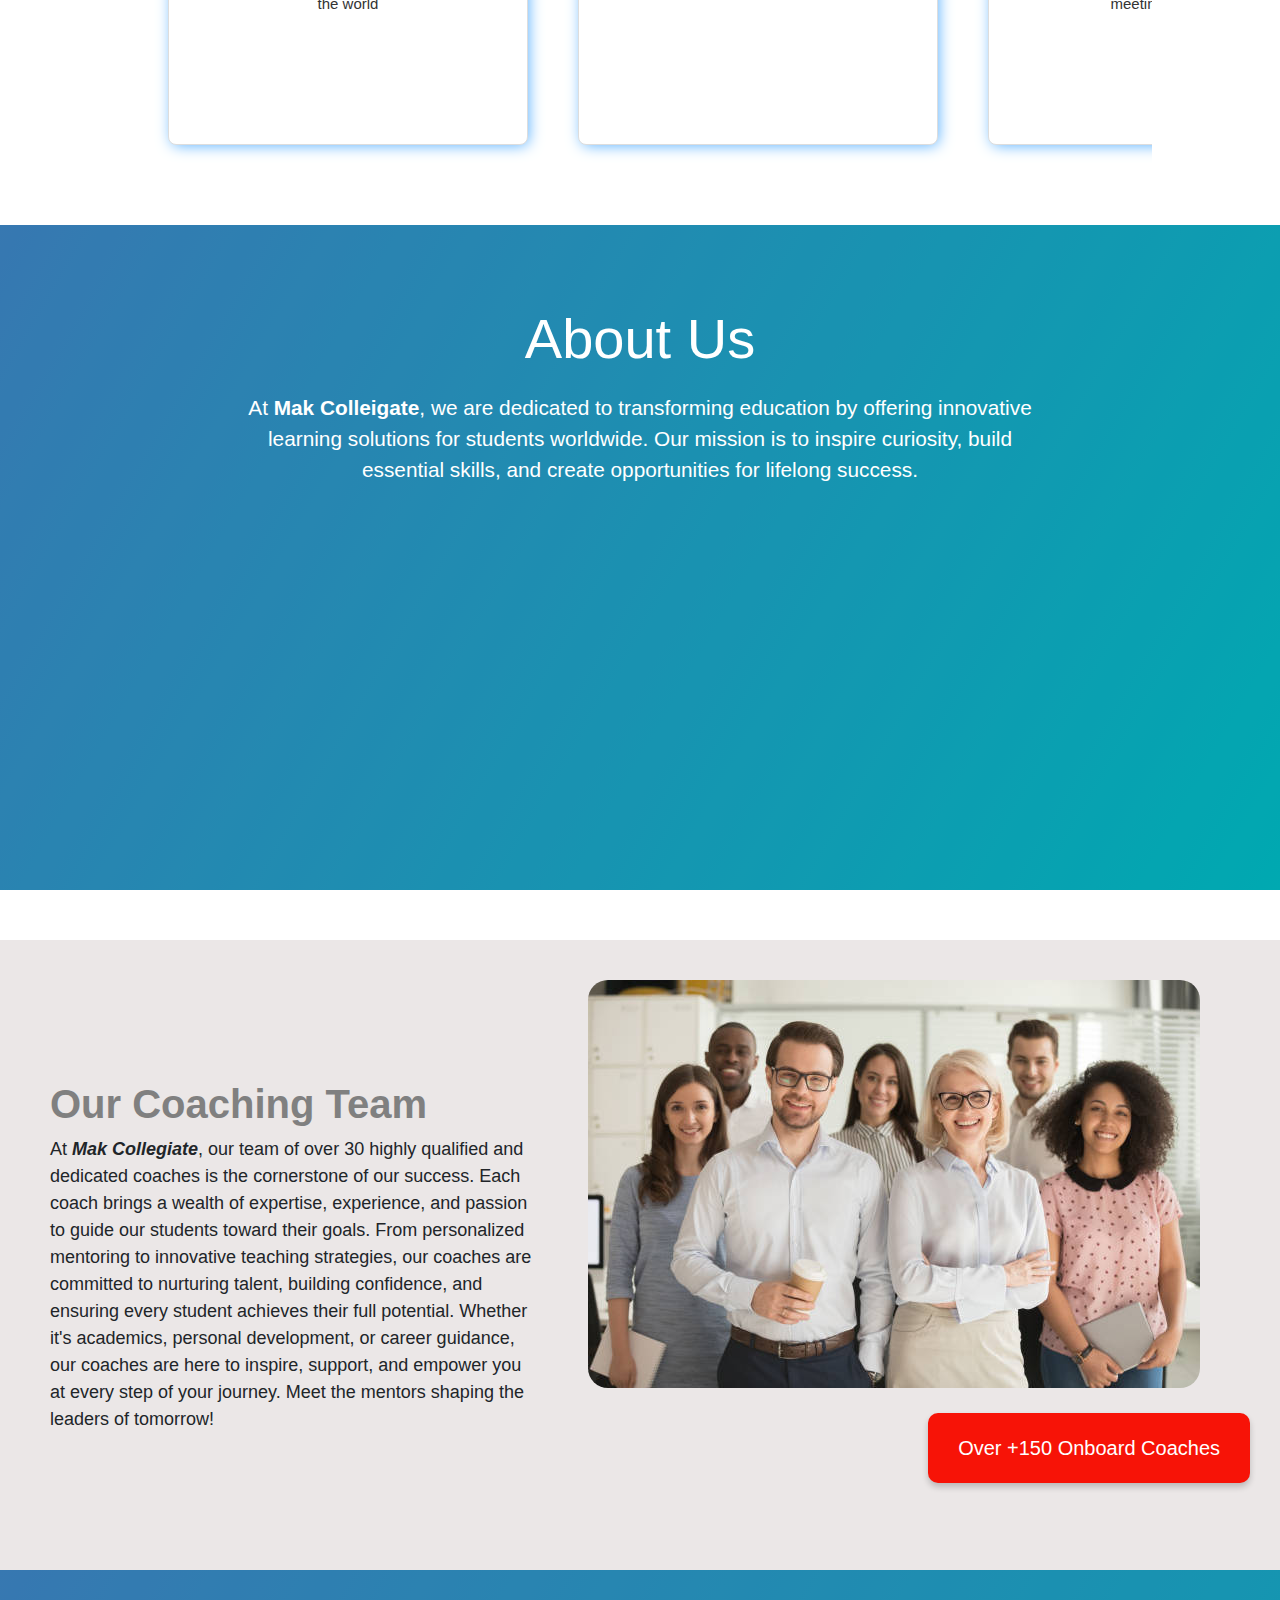
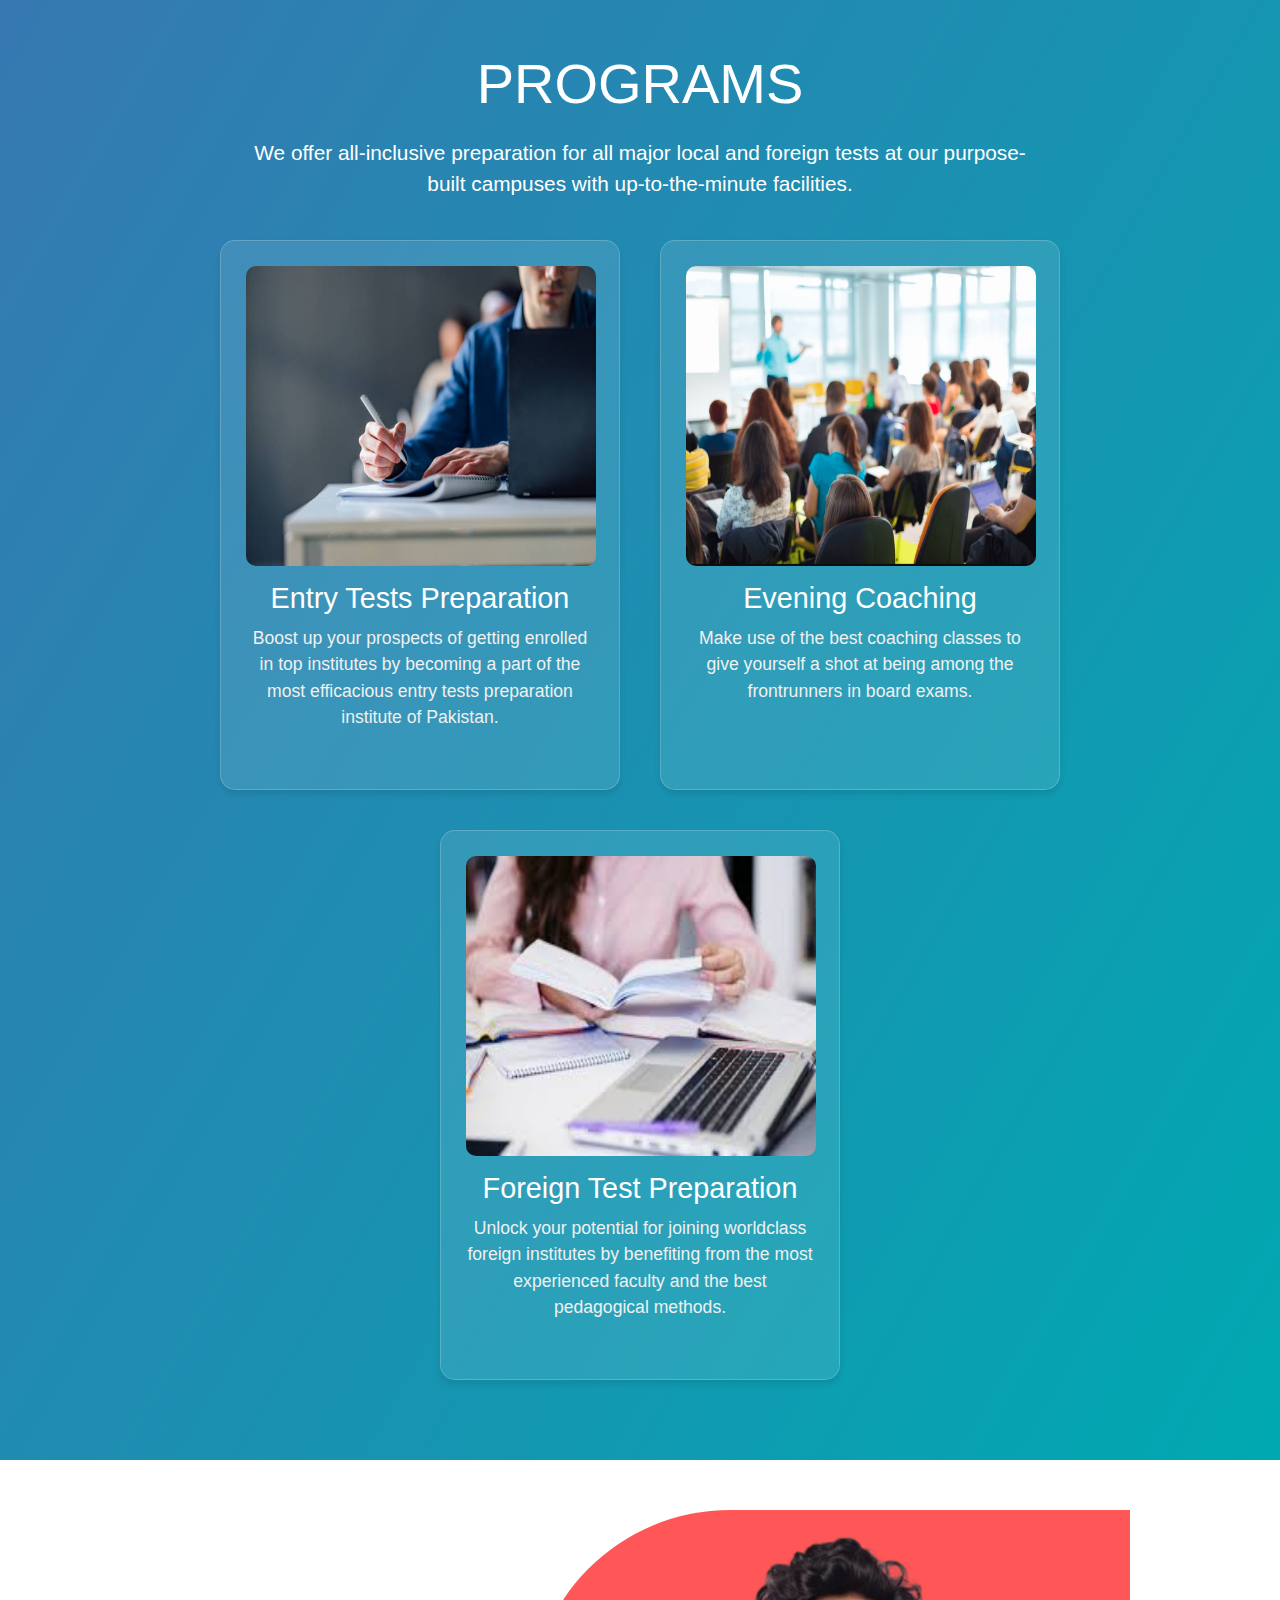
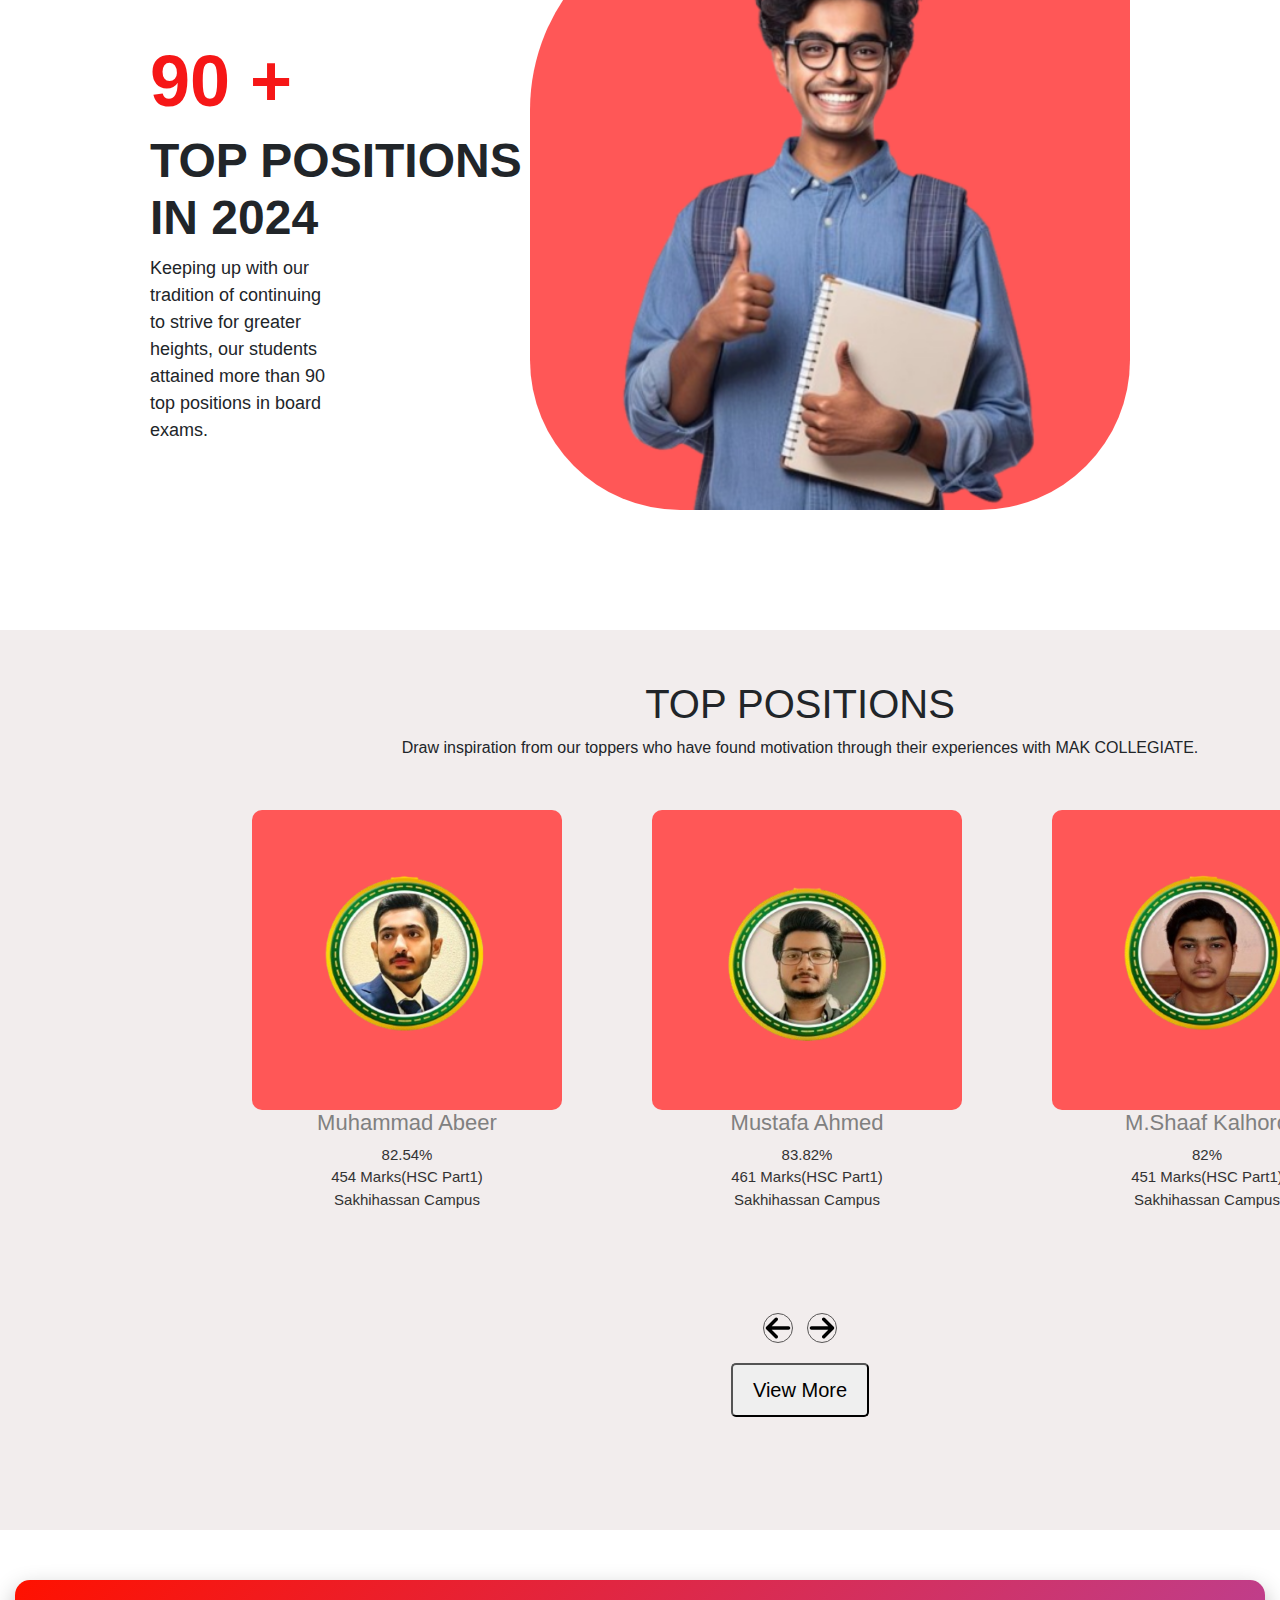
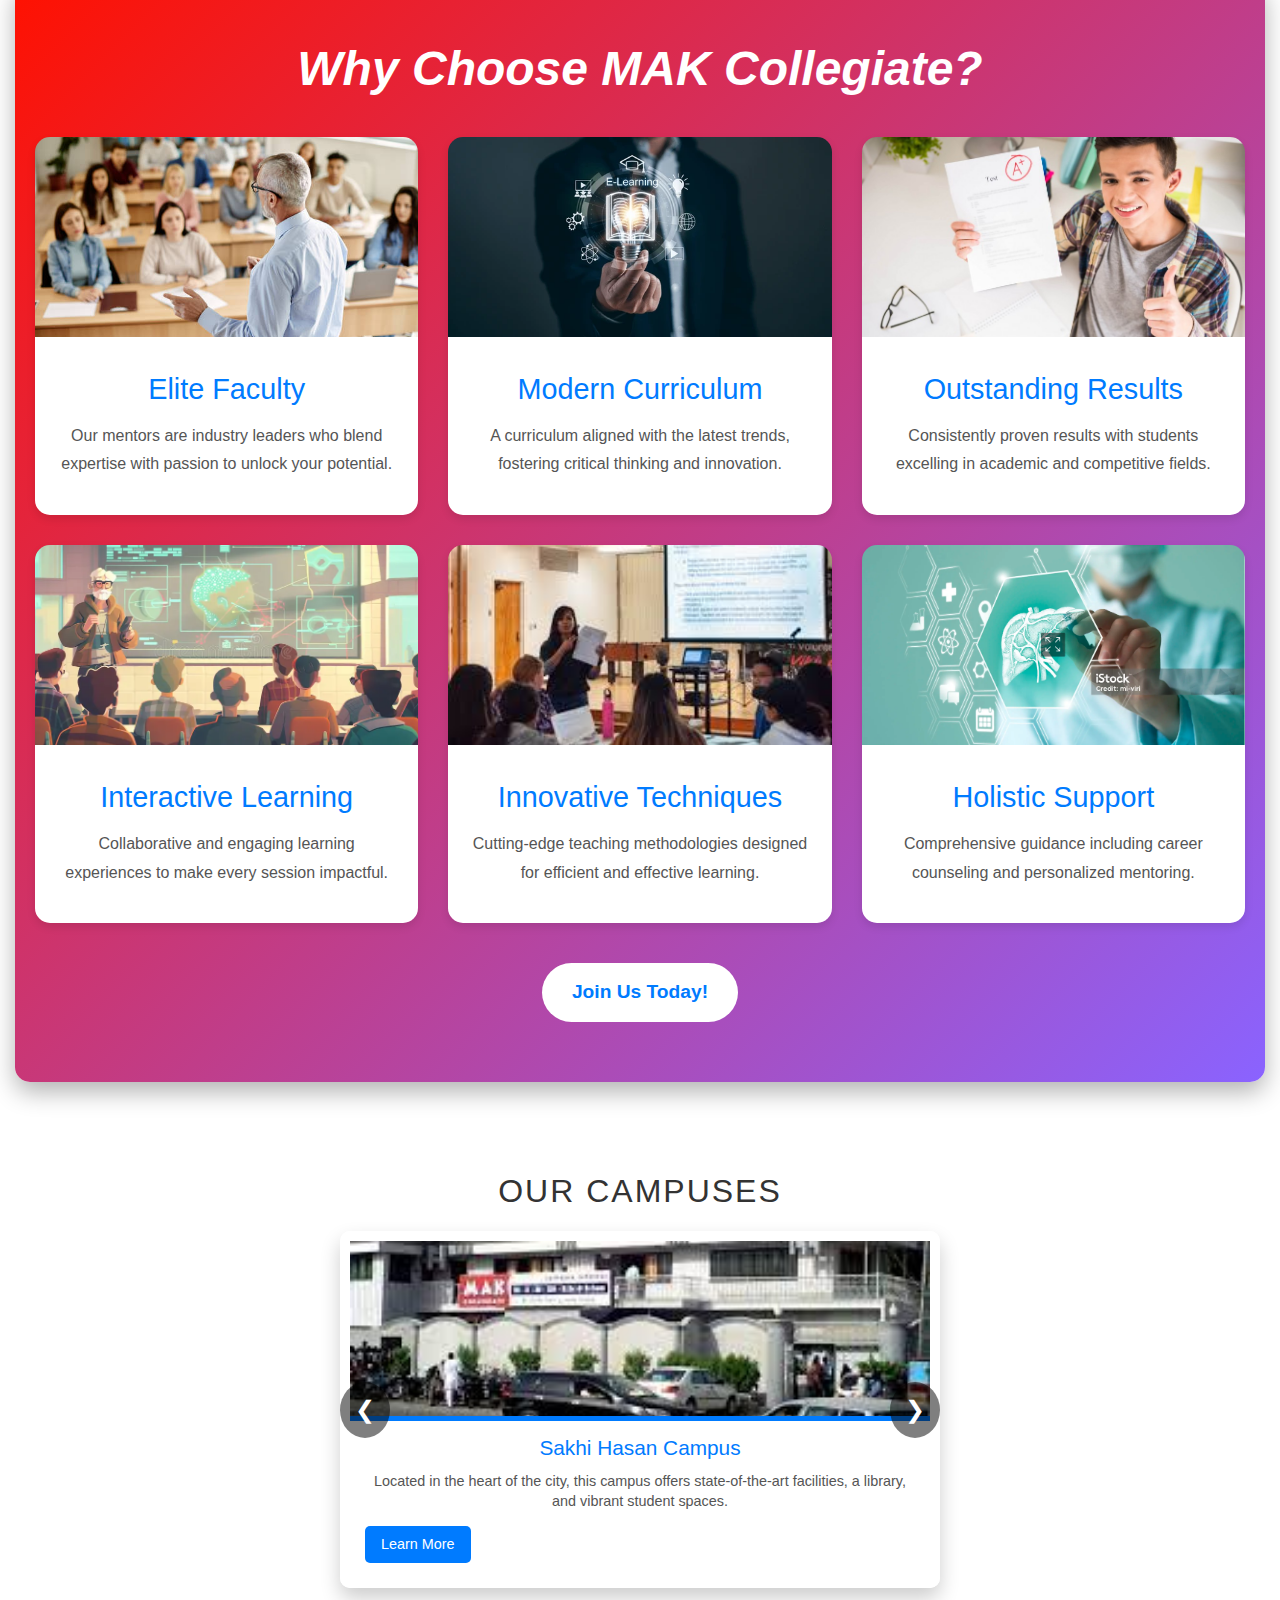
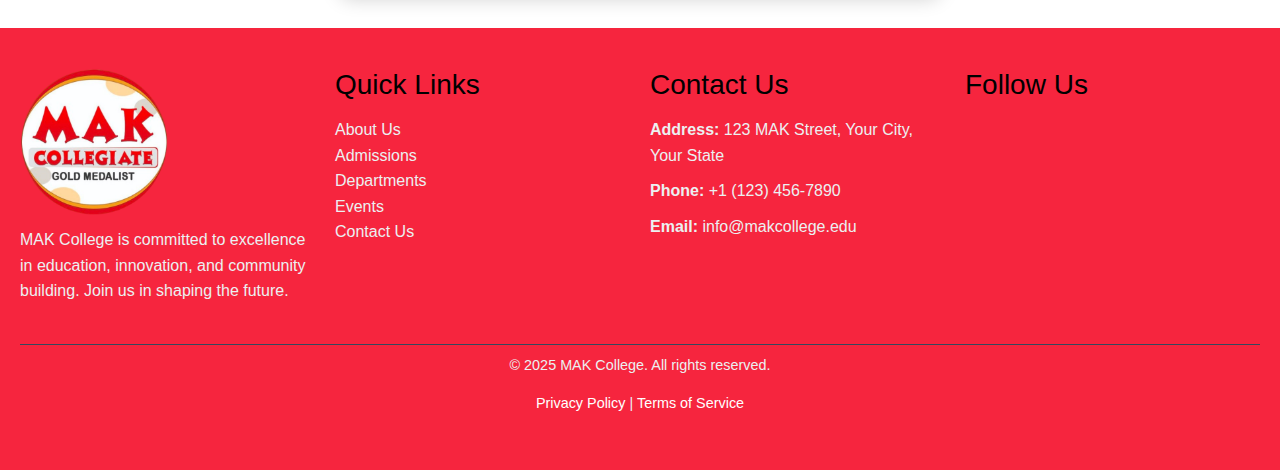
==== commit c2dfbec6: "first commit" ====
--- a/index.html
+++ b/index.html
@@ -34,9 +34,9 @@
         <li><a href="">About Us</a></li>
         <li><a href="">Courses</a></li>
         <li><a hre="">Contact</a></li>
-        <i class="fa-regular fa-circle-xmark" onclick="closemenu()"></i>
+      
       </ul>
-      <i class="fa-solid fa-bars" id="menu" onclick="openmenu()"></i>
+      
     </nav>
   </header>
 
--- a/style.css
+++ b/style.css
@@ -352,10 +352,123 @@
 } */
 
 /* Footer */
-footer {
+/* footer {
     text-align: center;
     padding: 1rem;
     background: #333
+} */
+
+
+
+.footer {
+  background-color: #f6253e;
+  color: #ecf0f1;
+  padding: 40px 20px;
+}
+
+.footer-container {
+  display: flex;
+  flex-wrap: wrap;
+  justify-content: space-between;
+  gap: 20px;
+}
+
+.footer-section {
+  flex: 1 1 calc(25% - 20px);
+  min-width: 200px;
+}
+
+.footer-logo {
+  max-width: 150px;
+  margin-bottom: 10px;
+}
+
+.footer-section h3 {
+  margin-bottom: 15px;
+  color: black;
+}
+
+.footer-section p,
+.footer-section ul {
+  margin: 0 0 10px;
+  line-height: 1.6;
+}
+
+.footer-section ul {
+  list-style: none;
+  padding: 0;
+}
+
+.footer-section ul li a {
+  color: #ecf0f1;
+  text-decoration: none;
+}
+
+.footer-section ul li a:hover {
+  text-decoration: underline;
+  color: black;
+}
+
+.social-icons a {
+  color: #ecf0f1;
+  margin-right: 10px;
+  font-size: 1.2rem;
+  text-decoration: none;
+}
+
+.social-icons a:hover {
+  color: black;
+}
+
+.footer-bottom {
+  text-align: center;
+  margin-top: 30px;
+  font-size: 0.9rem;
+  border-top: 1px solid #34495e;
+  padding-top: 10px;
+}
+
+.footer-bottom a {
+  color: #fff;
+  text-decoration: none;
+}
+
+.footer-bottom a:hover {
+  text-decoration: underline;
+  color: black;
+}
+
+
+@media (max-width: 768px) {
+  .footer-container {
+    flex-direction: column;
+    align-items: center;
+  }
+
+  .footer-section {
+    flex: 1 1 100%;
+    text-align: center;
+  }
+
+  .social-icons {
+    display: flex;
+    justify-content: center;
+  }
+}
+
+@media (max-width: 576px) {
+  .footer-section h3 {
+    font-size: 1.2rem;
+  }
+
+  .footer-section p,
+  .footer-section ul li a {
+    font-size: 0.9rem;
+  }
+
+  .social-icons a {
+    font-size: 1rem;
+  }
 }
 
 
